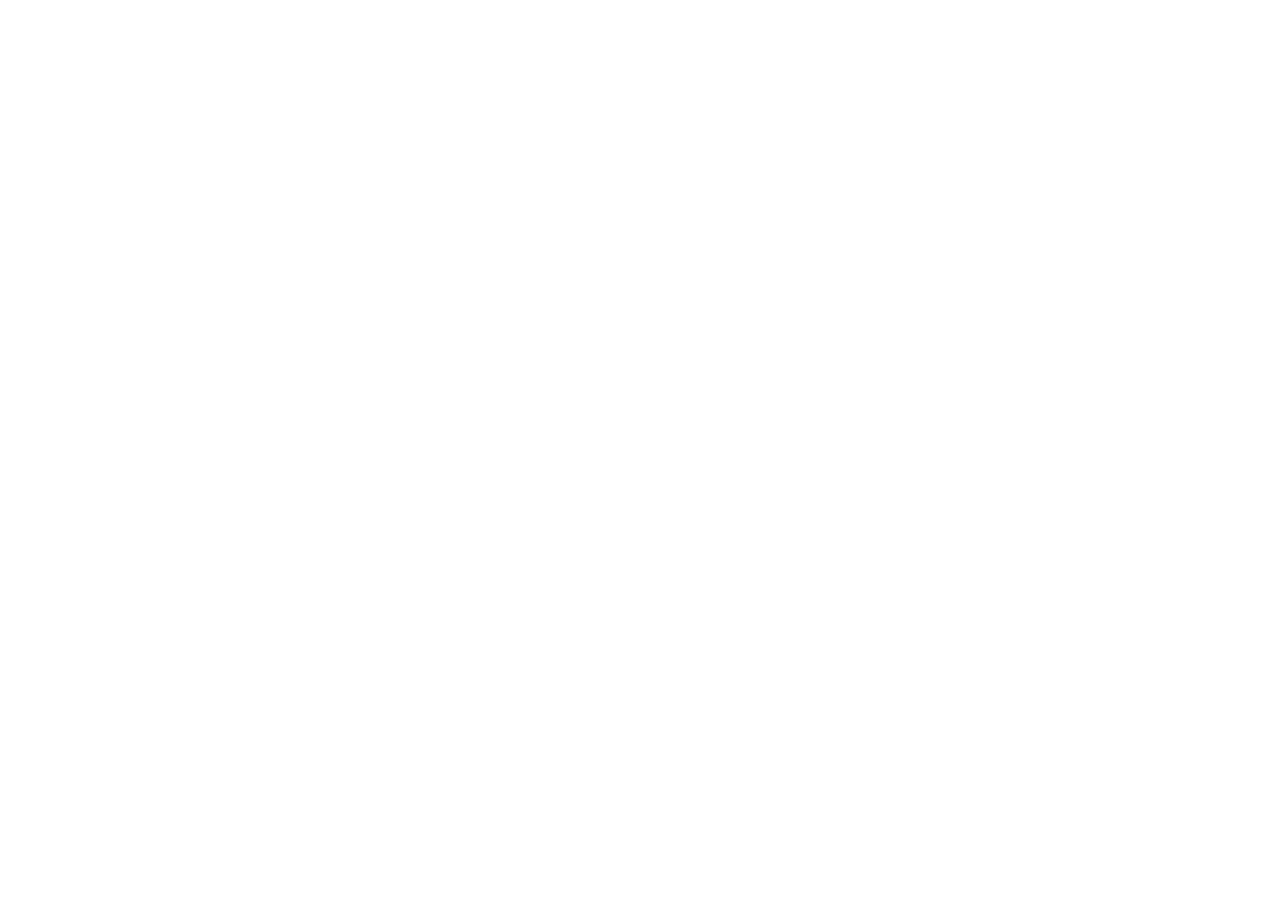
==== index.html @ 1d27d694 "Rename index2.html to index.html" ====
<!DOCTYPE html>
<html lang="en" >

<head>
  <meta charset="UTF-8">
  <title>Particle Waves WebGL Shader</title>
  
  
  
      <link rel="stylesheet" href="css/style.css">

  
</head>

<body>

  <div class="waves"></div>
  
  

    <script  src="js/index.js"></script>




</body>

</html>
---- css/style.css ----
.body {
    background-color: #bbb;
  }
  
  .container--head {
    background: #BF3E11;
  }
  
  .tooltip-carousel {
    position: absolute;
    z-index: 11;
    border-radius: 50%;
  }
  
  .caraousel-tooltip-item {
    display: none;
  }
  
  .caraousel-tooltip-item.active {
    display: block;
  }
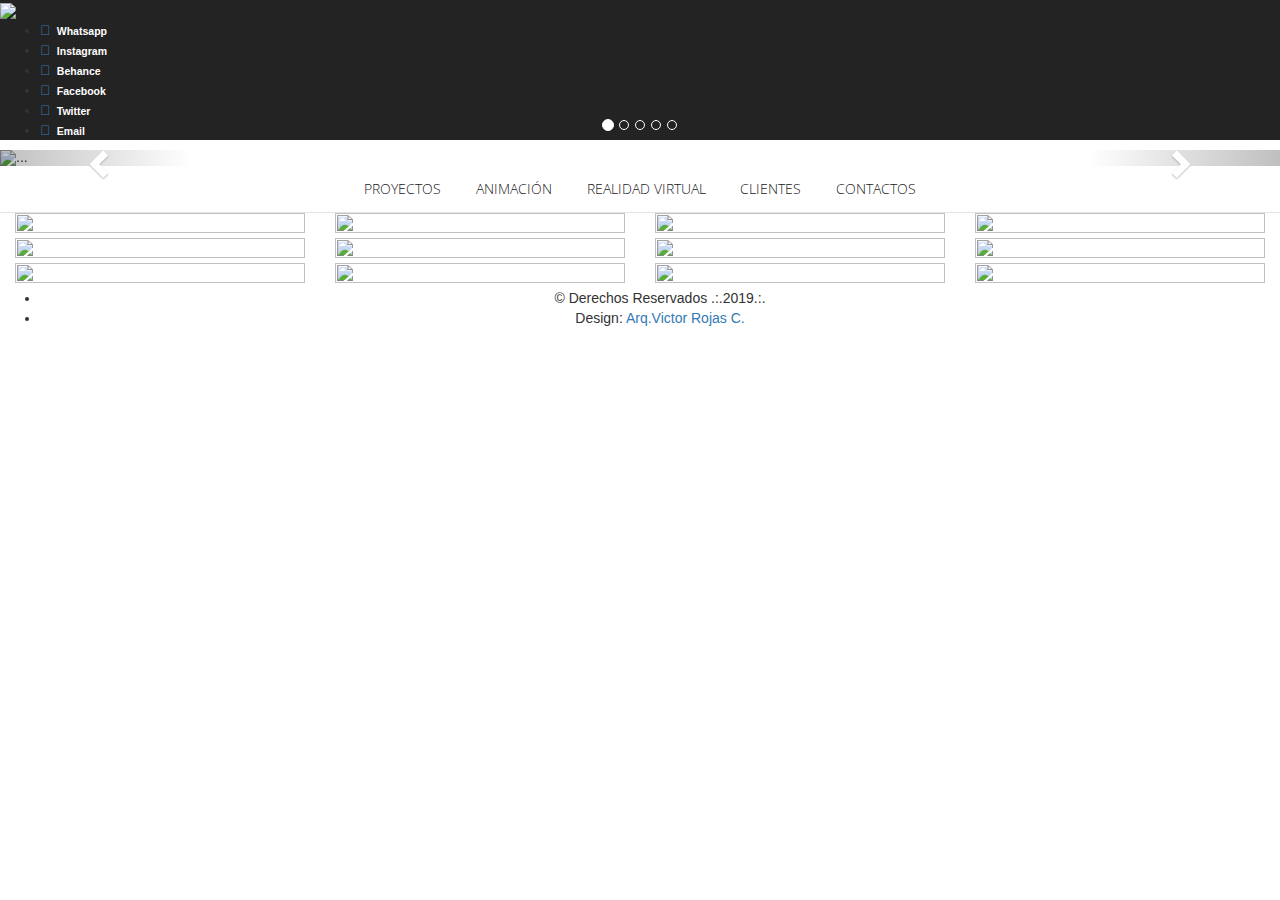
==== commit 1b3969a2: "Add files via upload" ====
--- a/index.html
+++ b/index.html
@@ -1,28 +1,621 @@
-<!DOCTYPE html>
-<html lang="en" >
-
-<head>
-  <meta charset="UTF-8">
-  <title>Particle Waves WebGL Shader</title>
-  
-  
-  
-      <link rel="stylesheet" href="css/style.css">
-
-  
-</head>
-
-<body>
-
-  <div class="waves"></div>
-  
-  
-
-    <script  src="js/index.js"></script>
-
-
-
-
-</body>
-
-</html>
+<!DOCTYPE HTML>
+
+<html>
+	<head>
+		<title>Arq.Victor Rojas C.</title>
+		<meta charset="utf-8" />
+		<meta name="viewport" content="width=device-width, initial-scale=1, user-scalable=no" />
+		<link rel="stylesheet" href="assets/css/main.css" />
+
+			<style type="text/css">
+
+/* Navigation style */
+.nav ul {
+  margin: 0;
+  padding: 0;
+  width: 100%;
+  list-style: none;
+	font-size: 14px;
+  text-align: center;
+	background: rgba(255,255,255,0.9);
+	border-bottom: 1px rgba(0,0,0,0.1) solid;
+	font-weight: 300;
+	font-family: 'Open Sans', sans-serif;
+	line-height: 1.7;
+	text-transform: uppercase; 
+}
+.nav li {
+  display: inline-block;
+  margin: 0 .5em;
+  	-webkit-transition: background 0.5s ease;
+		-moz-transition: background 0.5s ease;
+        -ms-transition: background 0.5s ease;
+        -o-transition: background 0.5s ease;
+		transition: background 0.5s ease;
+}
+.nav a {
+  display: block;
+  padding: .8em .6em;
+  color: #202021;
+  text-decoration: none;
+}
+.nav a:hover {
+	background-color: #353535;
+color: white;
+
+-webkit-transition: background 0.2s ease-in-out;
+		-moz-transition: background 0.2s ease-in-out;
+        -ms-transition: background 0.2s ease-in-out;
+        -o-transition: background 0.2s ease-in-out;
+		transition: background 0.2s ease-in-out;
+
+}
+.nav a:active{
+background: black;
+color:white;
+-webkit-transition: background 0.2s ease-in-out;
+		-moz-transition: background 0.2s ease-in-out;
+        -ms-transition: background 0.2s ease-in-out;
+        -o-transition: background 0.2s ease-in-out;
+		transition: background 0.2s ease-in-out;
+
+}
+
+
+.sticky {
+  position: fixed;
+  width: 100%;
+  left: 0;
+  top: 0;
+  z-index: 1000;
+  border-top: 0;
+}
+
+
+}
+/* Styling the toggle menu link and hiding it */
+.nav .navtoogle {
+  display: none;
+  width: 100%;
+  padding: .5em .5em .8em;
+  text-align: left;
+  font-size: 1.2em;
+  background: none;
+  border: none;
+	height: 45px;
+
+	  margin: 0;
+ 	 padding: 0;
+  	list-style: none;
+	font-size: 14px;
+ 	 text-align: center;
+	background: rgba(255,255,255,0.9);
+	border-bottom: 1px rgba(0,0,0,0.1) solid;
+	font-weight: 300;
+	font-family: 'Open Sans', sans-serif;
+	line-height: 1.7;
+	text-transform: uppercase; 
+}
+.nav .navtoogle:before {
+content: '\2630';
+  padding-right: .5em;
+  font-size: 1.2em;
+}
+/* The breakpoint here will depend on your content, menu lenght, font size, and so on :) */
+@media (max-width: 680px) {
+  .nav li {
+    margin: 0;
+    display: block;
+    text-align: center;
+  }
+  .nav a {
+    padding: .8em 1.2em .8em;
+  }
+  .js .nav {
+    /* Unhiding the styled menu link */
+  
+    /* When JavaScript is enabled, we hide the menu */
+  
+  }
+  .js .nav .navtoogle {
+    margin: 0;
+    display: block;
+  }
+  .js .nav ul {
+    max-height: 0em;
+    overflow: hidden;
+  }
+  .js .nav .active + ul {
+    max-height: 30em;
+    overflow: hidden;
+    -webkit-transition: max-height 0.4s;
+    -moz-transition: max-height 0.4s;
+    -o-transition: max-height 0.4s;
+    -ms-transition: max-height 0.4s;
+    transition: max-height 0.4s;
+  }
+  /* If JavaScript is disabled, the menu stays open */
+  .no-js .nav ul {
+    max-height: 30em;
+    overflow: hidden;
+  }
+}
+
+
+.header {
+  width: 100%;
+  background: #232323;
+}
+
+  .footer {
+  width: 100%;
+  background: #232323;}
+
+  .portfolio{
+  width: 100%;
+  background: #c9c9c9;
+  }
+
+
+/*--------------------------------------------------------------
+# Portfolio
+--------------------------------------------------------------*/
+.portfolio-page .scroll-down {
+    margin-left: 0px;
+}
+
+.portfolio-content {
+    position: relative;
+    margin-bottom: 0px;
+}
+
+
+.portfolio-content figure img {
+    display: block;
+    width: 100%;
+    height: 100%;
+    min-height: 100%;
+}
+
+.portfolio-content .entry-content {
+    position: absolute;
+    top: 0;
+    left: 0;
+    width: 100%;
+    height: 100%;
+    background: rgba(255,255,255,.9);
+    font-family: 'Poppins', sans-serif;
+    text-align: center;
+    visibility: hidden;
+    opacity: 0;
+    transition: all 0.35s;
+}
+
+.portfolio-content:hover .entry-content {
+    visibility: visible;
+    opacity: 1;
+}
+
+.portfolio-content h3 {
+    margin-bottom: 0;
+    font-family: 'Poppins', sans-serif;
+    font-size: 2rem;
+    font-weight: 500;
+}
+
+.home-page .portfolio-content h3 {
+    font-size: 3rem;
+}
+
+.portfolio-content h3 a {
+    color: #191919;
+    text-decoration: none;
+}
+
+.portfolio-content ul {
+    padding: 0;
+    margin: 0px 0 0;
+    list-style: none;
+}
+
+.portfolio-content li {
+    margin: 0 0px;
+}
+
+.portfolio-content li a {
+    font-size: 1rem;
+    color: #a6a6a6;
+}
+
+
+</style>
+
+<style>
+#projectThumbs .project .project-image .intrinsic div img {
+filter: url("data:image/svg+xml;utf8,<svg%20xmlns = 'http://www.w3.org/2000/svg'><filte…200.3333%200.3333%200%200%200%200%200%201%200'/></filter></svg>#grayscale");
+filter: gray;
+filter: grayscale(100%);
+-webkit-filter: grayscale(100%);
+-moz-filter: grayscale(100%);
+-ms-filter: grayscale(100%);
+-o-filter: grayscale(100%);
+}
+
+#projectThumbs .project .project-image .intrinsic:hover img {
+filter: grayscale(0%);
+-webkit-filter: grayscale(0%);
+filter: url("data:image/svg+xml;utf8,<svg xmlns=\'http://www.w3.org/2000/svg\'><filter id=\'grayscale\'><feColorMatrix type=\'matrix\' values=\'1 0 0 0 0, 0 1 0 0 0, 0 0 1 0 0, 0 0 0 1 0\'/></filter></svg>#grayscale");
+}
+ 
+  </style>
+<script type="text/javascript"> The function to change the class
+	var changeClass = function (r,className1,className2) {
+	    var regex = new RegExp("(?:^|\\s+)" + className1 + "(?:\\s+|$)");
+	    if( regex.test(r.className) ) {
+	        r.className = r.className.replace(regex,' '+className2+' ');
+	    }
+	    else{
+	        r.className = r.className.replace(new RegExp("(?:^|\\s+)" + className2 + "(?:\\s+|$)"),' '+className1+' ');
+	    }
+	    return r.className;
+	};  
+ 
+	//  Creating our button for smaller screens
+	var menuElements = document.getElementById('navigation');
+	var htmlElement = document.getElementsByTagName("html")[0]
+	menuElements.insertAdjacentHTML('afterBegin','<button type="button" id="menutoggle" class="navtoogle" aria-hidden="true">Menu</button>');
+	// Adding a JS class when JS is activated
+	changeClass(document.getElementsByTagName("html")[0], 'no-js', 'js');
+	 
+	//  Toggle the class on click to show / hide the menu
+	document.getElementById('menutoggle').onclick = function() {
+	    changeClass(this, 'navtoogle active', 'navtoogle');
+	}
+	 
+// document click to hide the menu	credits to http://inpx.it/13WjECm
+	document.onclick = function(e) {
+	    var mobileButton = document.getElementById('menutoggle'),
+	        buttonStyle =  mobileButton.currentStyle ? mobileButton.currentStyle.display : getComputedStyle(mobileButton, null).display;
+	 
+	    if(buttonStyle === 'block' && e.target !== mobileButton && new RegExp(' ' + 'active' + ' ').test(' ' + mobileButton.className + ' ')) {
+	        changeClass(mobileButton, 'navtoogle active', 'navtoogle');
+	    }
+	}
+</script>
+	</head>
+<header>
+        		<div id="header" class="header">
+
+        		      <section id="footer"><img src="logo.png">
+            <section>
+              <ul class="icons">
+                <li><a href="#" class="icon fa-whatsapp"><span class="label">Whatsapp</span></a></li>
+                <li><a href="#" class="icon fa-instagram"><span class="label">Instagram</span></a></li>
+                <li><a href="#" class="icon fa-behance"><span class="label">Behance</span></a></li>
+                <li><a href="#" class="icon fa-facebook"><span class="label">Facebook</span></a></li>
+                <li><a href="#" class="icon fa-twitter"><span class="label">Twitter</span></a></li>
+                <li><a href="#" class="icon fa-envelope"><span class="label">Email</span></a></li>
+              </ul>
+            </section>
+          </section>
+      </div>
+
+</header>
+
+<div class="container--head">
+<div id="carousel-example-generic" class="carousel slide" data-ride="carousel">
+    
+
+    <!-- Indicators -->
+    <ol class="carousel-indicators">
+      <li data-target="#carousel-example-generic" data-slide-to="0" class="active"></li>
+      <li data-target="#carousel-example-generic" data-slide-to="1"></li>
+      <li data-target="#carousel-example-generic" data-slide-to="2"></li>
+      <li data-target="#carousel-example-generic" data-slide-to="3"></li>
+      <li data-target="#carousel-example-generic" data-slide-to="4"></li>
+    </ol>
+
+    <!-- Wrapper for slides -->
+    <div class="carousel-inner">
+      <div class="item active">
+        <img src="1.jpg" alt="..." style="width:100%">
+        <div class="carousel-caption">
+          <h3>Creamos la mejor experiencia para ti!</h3> Desarrollamos proyectos de corto y largo alcance.
+        </div>
+      </div>
+      <div class="item">
+        <img src="2.jpg" alt="..." style="width:100%">
+        <div class="carousel-caption">
+          <h3>Arquitectura y diseño...</h3> Visualiza los mejores espacios que desearias tener antes de ejecutarlos.
+        </div>
+      </div>
+      <div class="item">
+        <img src="3.jpg" alt="..." style="width:100%">
+        <div class="carousel-caption">
+          <h3>Diseño industrial...</h3> Desde diseño a la ejecución de tu proyecto.
+        </div>
+      </div>
+      <div class="item">
+        <img src="4.jpg" alt="..." style="width:100%">
+        <div class="carousel-caption">
+          <h3>Trabajo especial de grado...</h3> Tenemos todo lo que necesitas para desarrollar tu tesis.
+        </div>
+      </div>
+      <div class="item">
+        <img src="5.jpg" alt="05.jpg" style="width:100%">
+        <div class="carousel-caption">
+          <h3>Tienes una idea? Contactanos nosotros te apoyamos en tu emprendimiento</h3> La creatividad abre un mundo ilimitado de oportunidades.
+        </div>
+      </div>
+    </div>
+
+    <!-- Controls -->
+    <a class="left carousel-control" href="#carousel-example-generic" role="button" data-slide="prev">
+      <span class="glyphicon glyphicon-chevron-left"></span>
+    </a>
+    <a class="right carousel-control" href="#carousel-example-generic" role="button" data-slide="next">
+      <span class="glyphicon glyphicon-chevron-right"></span>
+    </a>
+  </div>
+</div>
+
+
+
+<!-- Fontawesome -->
+<link href="//maxcdn.bootstrapcdn.com/font-awesome/4.1.0/css/font-awesome.min.css" rel="stylesheet">
+
+<!-- Bootstrap -->
+<link href="https://maxcdn.bootstrapcdn.com/bootstrap/3.2.0/css/bootstrap.min.css" rel="stylesheet">
+<!-- jQuery (necessary for Bootstrap's JavaScript plugins) -->
+<script src="https://ajax.googleapis.com/ajax/libs/jquery/1.11.1/jquery.min.js"></script>
+<!-- Include all compiled plugins (below), or include individual files as needed -->
+<script src="https://maxcdn.bootstrapcdn.com/bootstrap/3.2.0/js/bootstrap.min.js"></script>
+  <script src='http://cdnjs.cloudflare.com/ajax/libs/jquery/2.2.2/jquery.min.js'></script>
+<script src='https://maxcdn.bootstrapcdn.com/bootstrap/3.3.6/js/bootstrap.min.js'></script>
+
+  
+<link href='https://fonts.googleapis.com/css?family=Open+Sans:600,300' rel='stylesheet' type='text/css'>
+
+
+  		<nav id="navigation" class="nav" role="navigation" onclick="">
+			<ul>
+				<li><a href="index.html">Proyectos</a></li>
+				<li><a href="#">Animación</a></li>
+				<li><a href="#">Realidad Virtual</a></li>
+				<li><a href="#">Clientes</a></li>
+				<li><a href="#">Contactos</a></li>
+			</ul>
+		</nav>
+    <script  src="js/index.js"></script>
+
+<div id="portfolio">
+	 <div class="nav-bar-sep d-lg-none"></div>
+
+<div class="outer-container home-page">
+    <div class="container-fluid">
+        <div class="row">
+            <div class="col-12 col-md-6 col-lg-3 no-padding">
+                <div class="portfolio-content">
+                    <figure>
+                        <img src="images/1.jpg" alt="">
+                    </figure>
+
+                    <div class="entry-content flex flex-column align-items-center justify-content-center">
+                        <h3><a href="#">Flower Skin</a></h3>
+
+                        <ul class="flex flex-wrap justify-content-center">
+                            <li><a href="#">Portfolio,</a></li>
+                            <li><a href="#">Tree</a></li>
+                        </ul>
+                    </div><!-- .entry-content -->
+                </div><!-- .portfolio-content -->
+            </div><!-- .col -->
+
+            <div class="col-12 col-md-6 col-lg-3 no-padding">
+                <div class="portfolio-content">
+                    <figure>
+                        <img src="images/2.jpg" alt="">
+                    </figure>
+
+                    <div class="entry-content flex flex-column align-items-center justify-content-center">
+                        <h3><a href="#">Flower Skin</a></h3>
+
+                        <ul class="flex flex-wrap justify-content-center">
+                            <li><a href="#">Portfolio,</a></li>
+                            <li><a href="#">Tree</a></li>
+                        </ul>
+                    </div><!-- .entry-content -->
+                </div><!-- .portfolio-content -->
+            </div><!-- .col -->
+
+            <div class="col-12 col-md-6 col-lg-3 no-padding">
+                <div class="portfolio-content">
+                    <figure>
+                        <img src="images/3.jpg" alt="">
+                    </figure>
+
+                    <div class="entry-content flex flex-column align-items-center justify-content-center">
+                        <h3><a href="#">Flower Skin</a></h3>
+
+                        <ul class="flex flex-wrap justify-content-center">
+                            <li><a href="#">Portfolio,</a></li>
+                            <li><a href="#">Tree</a></li>
+                        </ul>
+                    </div><!-- .entry-content -->
+                </div><!-- .portfolio-content -->
+            </div><!-- .col -->
+
+            <div class="col-12 col-md-6 col-lg-3 no-padding">
+                <div class="portfolio-content">
+                    <figure>
+                        <img src="images/4.jpg" alt="">
+                    </figure>
+
+                    <div class="entry-content flex flex-column align-items-center justify-content-center">
+                        <h3><a href="#">Flower Skin</a></h3>
+
+                        <ul class="flex flex-wrap justify-content-center">
+                            <li><a href="#">Portfolio,</a></li>
+                            <li><a href="#">Tree</a></li>
+                        </ul>
+                    </div><!-- .entry-content -->
+                </div><!-- .portfolio-content -->
+            </div><!-- .col -->
+
+            <div class="col-12 col-md-6 col-lg-3 no-padding">
+                <div class="portfolio-content">
+                    <figure>
+                        <img src="images/5.jpg" alt="">
+                    </figure>
+
+                    <div class="entry-content flex flex-column align-items-center justify-content-center">
+                        <h3><a href="#">Flower Skin</a></h3>
+
+                        <ul class="flex flex-wrap justify-content-center">
+                            <li><a href="#">Portfolio,</a></li>
+                            <li><a href="#">Tree</a></li>
+                        </ul>
+                    </div><!-- .entry-content -->
+                </div><!-- .portfolio-content -->
+            </div><!-- .col -->
+
+            <div class="col-12 col-md-6 col-lg-3 no-padding">
+                <div class="portfolio-content">
+                    <figure>
+                        <img src="images/6.jpg" alt="">
+                    </figure>
+
+                    <div class="entry-content flex flex-column align-items-center justify-content-center">
+                        <h3><a href="#">Flower Skin</a></h3>
+
+                        <ul class="flex flex-wrap justify-content-center">
+                            <li><a href="#">Portfolio,</a></li>
+                            <li><a href="#">Tree</a></li>
+                        </ul>
+                    </div><!-- .entry-content -->
+                </div><!-- .portfolio-content -->
+            </div><!-- .col -->
+
+            <div class="col-12 col-md-6 col-lg-3 no-padding">
+                <div class="portfolio-content">
+                    <figure>
+                        <img src="images/7.jpg" alt="">
+                    </figure>
+
+                    <div class="entry-content flex flex-column align-items-center justify-content-center">
+                        <h3><a href="#">Flower Skin</a></h3>
+
+                        <ul class="flex flex-wrap justify-content-center">
+                            <li><a href="#">Portfolio,</a></li>
+                            <li><a href="#">Tree</a></li>
+                        </ul>
+                    </div><!-- .entry-content -->
+                </div><!-- .portfolio-content -->
+            </div><!-- .col -->
+
+            <div class="col-12 col-md-6 col-lg-3 no-padding">
+                <div class="portfolio-content">
+                    <figure>
+                        <img src="images/8.jpg" alt="">
+                    </figure>
+
+                    <div class="entry-content flex flex-column align-items-center justify-content-center">
+                        <h3><a href="#">Flower Skin</a></h3>
+
+                        <ul class="flex flex-wrap justify-content-center">
+                            <li><a href="#">Portfolio,</a></li>
+                            <li><a href="#">Tree</a></li>
+                        </ul>
+                    </div><!-- .entry-content -->
+                </div><!-- .portfolio-content -->
+            </div><!-- .col -->
+
+            <div class="col-12 col-md-6 col-lg-3 no-padding">
+                <div class="portfolio-content">
+                    <figure>
+                        <img src="images/9.jpg" alt="">
+                    </figure>
+
+                    <div class="entry-content flex flex-column align-items-center justify-content-center">
+                        <h3><a href="#">Flower Skin</a></h3>
+
+                        <ul class="flex flex-wrap justify-content-center">
+                            <li><a href="#">Portfolio,</a></li>
+                            <li><a href="#">Tree</a></li>
+                        </ul>
+                    </div><!-- .entry-content -->
+                </div><!-- .portfolio-content -->
+            </div><!-- .col -->
+
+            <div class="col-12 col-md-6 col-lg-3 no-padding">
+                <div class="portfolio-content">
+                    <figure>
+                        <img src="images/10.jpg" alt="">
+                    </figure>
+
+                    <div class="entry-content flex flex-column align-items-center justify-content-center">
+                        <h3><a href="#">Flower Skin</a></h3>
+
+                        <ul class="flex flex-wrap justify-content-center">
+                            <li><a href="#">Portfolio,</a></li>
+                            <li><a href="#">Tree</a></li>
+                        </ul>
+                    </div><!-- .entry-content -->
+                </div><!-- .portfolio-content -->
+            </div><!-- .col -->
+
+            <div class="col-12 col-md-6 col-lg-3 no-padding">
+                <div class="portfolio-content">
+                    <figure>
+                        <img src="images/11.jpg" alt="">
+                    </figure>
+
+                    <div class="entry-content flex flex-column align-items-center justify-content-center">
+                        <h3><a href="#">Flower Skin</a></h3>
+
+                        <ul class="flex flex-wrap justify-content-center">
+                            <li><a href="#">Portfolio,</a></li>
+                            <li><a href="#">Tree</a></li>
+                        </ul>
+                    </div><!-- .entry-content -->
+                </div><!-- .portfolio-content -->
+            </div><!-- .col -->
+
+            <div class="col-12 col-md-6 col-lg-3 no-padding">
+                <div class="portfolio-content">
+                    <figure>
+                        <img src="images/12.jpg" alt="">
+                    </figure>
+
+                    <div class="entry-content flex flex-column align-items-center justify-content-center">
+                        <h3><a href="#">Flower Skin</a></h3>
+
+                        <ul class="flex flex-wrap justify-content-center">
+                            <li><a href="#">Portfolio,</a></li>
+                            <li><a href="#">Tree</a></li>
+                        </ul>
+                    </div><!-- .entry-content -->
+                </div><!-- .portfolio-content -->
+            </div><!-- .col -->
+        </div><!-- .row -->
+    </div><!-- .container-fluid -->
+</div><!-- .outer-container -->
+
+
+<div id="footer">
+	          <section id="footer">
+              <center>
+              <ul class="copyright">
+                <li>&copy; Derechos Reservados .:.2019.:.</li><li>Design: <a href="#">Arq.Victor Rojas C.</a></li>
+              </ul>
+          </center>
+            </section>
+          </section>
+
+</div>
+
+
+      </div>
+
+	</body>
+</html>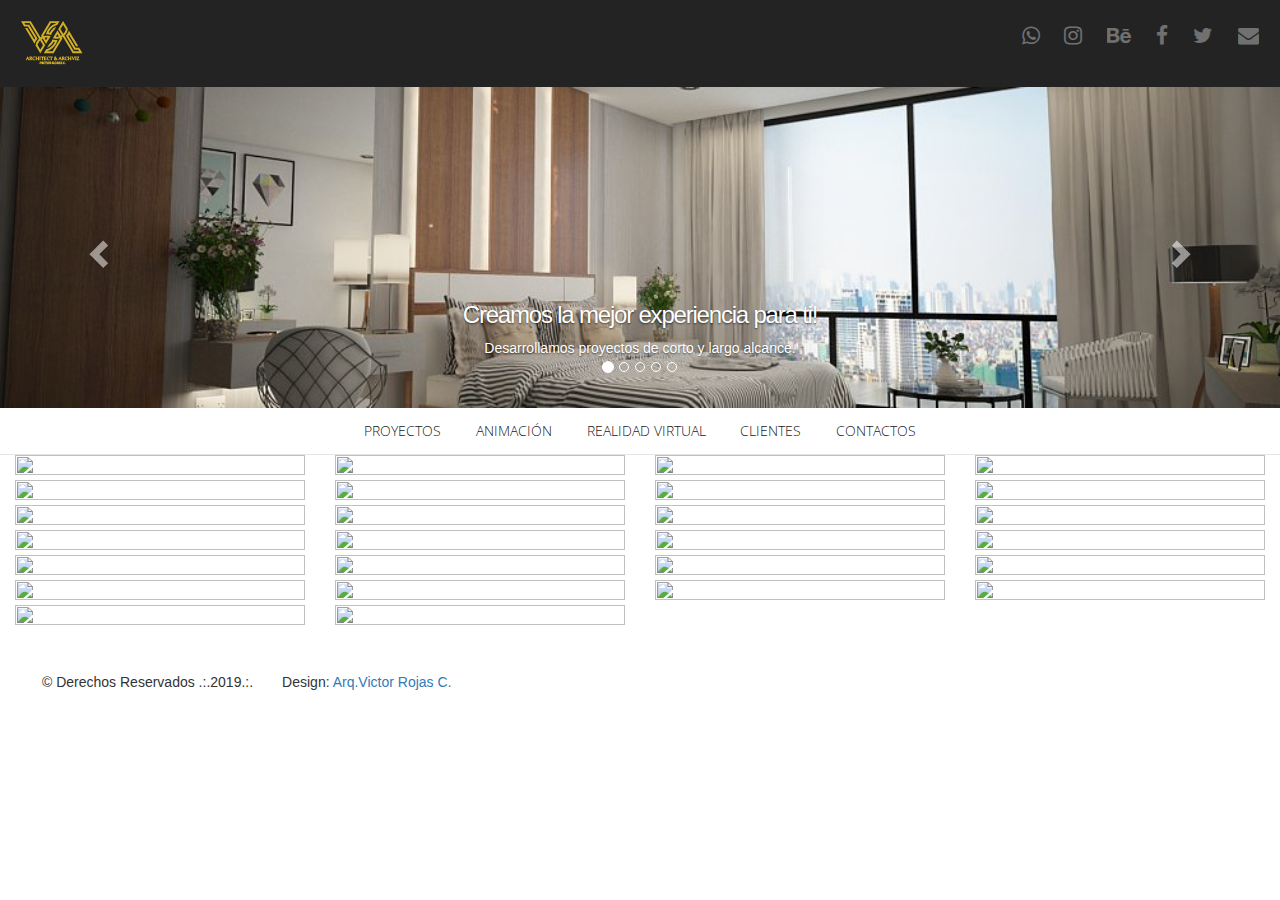
==== commit 07dd1ffe: "Add files via upload" ====
--- a/index.html
+++ b/index.html
@@ -226,6 +226,22 @@
     font-size: 1rem;
     color: #a6a6a6;
 }
+
+@media screen and (max-width: 1200px) {
+    .blog-page .col-12:nth-of-type(even) .blog-content {
+        flex-flow: row-reverse !important;
+    }
+
+    .blog-page .col-12:nth-of-type(even) .blog-content .entry-content h3::before {
+        right: -50px;
+        left: auto;
+    }
+}
+
+@media screen and (max-width: 768px) {
+    .blog-page .col-12:nth-of-type(even) .blog-content .entry-content h3::before {
+        right: -35px;
+    }
 
 
 </style>
@@ -294,7 +310,7 @@
                 <li><a href="#" class="icon fa-behance"><span class="label">Behance</span></a></li>
                 <li><a href="#" class="icon fa-facebook"><span class="label">Facebook</span></a></li>
                 <li><a href="#" class="icon fa-twitter"><span class="label">Twitter</span></a></li>
-                <li><a href="#" class="icon fa-envelope"><span class="label">Email</span></a></li>
+                <li><a href="mailto:arq.victorrojas2716@gmail.com" class="icon fa-envelope"><span class="label">Email</span></a></li>
               </ul>
             </section>
           </section>
@@ -380,10 +396,10 @@
   		<nav id="navigation" class="nav" role="navigation" onclick="">
 			<ul>
 				<li><a href="index.html">Proyectos</a></li>
-				<li><a href="#">Animación</a></li>
-				<li><a href="#">Realidad Virtual</a></li>
-				<li><a href="#">Clientes</a></li>
-				<li><a href="#">Contactos</a></li>
+				<li><a href="animacion.html">Animación</a></li>
+				<li><a href="vr.html">Realidad Virtual</a></li>
+				<li><a href="clientes.html">Clientes</a></li>
+				<li><a href="contacto.html">Contactos</a></li>
 			</ul>
 		</nav>
     <script  src="js/index.js"></script>
@@ -401,11 +417,11 @@
                     </figure>
 
                     <div class="entry-content flex flex-column align-items-center justify-content-center">
-                        <h3><a href="#">Flower Skin</a></h3>
-
-                        <ul class="flex flex-wrap justify-content-center">
-                            <li><a href="#">Portfolio,</a></li>
-                            <li><a href="#">Tree</a></li>
+                        <h3><a href="#">Vivienda Barbot</a></h3>
+
+                        <ul class="flex flex-wrap justify-content-center">
+                            <li><a href="#">Freelancer</a></li>
+                            <li><a href="#">Brasil</a></li>
                         </ul>
                     </div><!-- .entry-content -->
                 </div><!-- .portfolio-content -->
@@ -418,11 +434,11 @@
                     </figure>
 
                     <div class="entry-content flex flex-column align-items-center justify-content-center">
-                        <h3><a href="#">Flower Skin</a></h3>
-
-                        <ul class="flex flex-wrap justify-content-center">
-                            <li><a href="#">Portfolio,</a></li>
-                            <li><a href="#">Tree</a></li>
+                        <h3><a href="#">T.E.G.</a></h3>
+
+                        <ul class="flex flex-wrap justify-content-center">
+                            <li><a href="#">Arq.Pier Gaiti & Arq.Dayana Jimenez</a></li>
+                            <li><a href="#">Maracaibo <br/>Venezuela</a></li>
                         </ul>
                     </div><!-- .entry-content -->
                 </div><!-- .portfolio-content -->
@@ -435,11 +451,11 @@
                     </figure>
 
                     <div class="entry-content flex flex-column align-items-center justify-content-center">
-                        <h3><a href="#">Flower Skin</a></h3>
-
-                        <ul class="flex flex-wrap justify-content-center">
-                            <li><a href="#">Portfolio,</a></li>
-                            <li><a href="#">Tree</a></li>
+                        <h3><a href="#">Auditorio</a></h3>
+
+                        <ul class="flex flex-wrap justify-content-center">
+                            <li><a href="#">Migración</a></li>
+                            <li><a href="#">Perú</a></li>
                         </ul>
                     </div><!-- .entry-content -->
                 </div><!-- .portfolio-content -->
@@ -452,11 +468,11 @@
                     </figure>
 
                     <div class="entry-content flex flex-column align-items-center justify-content-center">
-                        <h3><a href="#">Flower Skin</a></h3>
-
-                        <ul class="flex flex-wrap justify-content-center">
-                            <li><a href="#">Portfolio,</a></li>
-                            <li><a href="#">Tree</a></li>
+                        <h3><a href="#">Vivienda modular</a></h3>
+
+                        <ul class="flex flex-wrap justify-content-center">
+                            <li><a href="#">Planta 3D</a></li>
+                            <li><a href="#">Venezuela</a></li>
                         </ul>
                     </div><!-- .entry-content -->
                 </div><!-- .portfolio-content -->
@@ -469,11 +485,11 @@
                     </figure>
 
                     <div class="entry-content flex flex-column align-items-center justify-content-center">
-                        <h3><a href="#">Flower Skin</a></h3>
-
-                        <ul class="flex flex-wrap justify-content-center">
-                            <li><a href="#">Portfolio,</a></li>
-                            <li><a href="#">Tree</a></li>
+                        <h3><a href="#">T.E.G.</a></h3>
+
+                        <ul class="flex flex-wrap justify-content-center">
+                            <li><a href="#">Arq. Oscar Vera</a></li>
+                            <li><a href="#">Merida <br/>Venezuela</a></li>
                         </ul>
                     </div><!-- .entry-content -->
                 </div><!-- .portfolio-content -->
@@ -486,11 +502,11 @@
                     </figure>
 
                     <div class="entry-content flex flex-column align-items-center justify-content-center">
-                        <h3><a href="#">Flower Skin</a></h3>
-
-                        <ul class="flex flex-wrap justify-content-center">
-                            <li><a href="#">Portfolio,</a></li>
-                            <li><a href="#">Tree</a></li>
+                        <h3><a href="#">T.E.G.</a></h3>
+
+                        <ul class="flex flex-wrap justify-content-center">
+                            <li><a href="#">Arq. Oscar Vera</a></li>
+                            <li><a href="#">Merida <br/>Venezuela</a></li>
                         </ul>
                     </div><!-- .entry-content -->
                 </div><!-- .portfolio-content -->
@@ -503,11 +519,11 @@
                     </figure>
 
                     <div class="entry-content flex flex-column align-items-center justify-content-center">
-                        <h3><a href="#">Flower Skin</a></h3>
-
-                        <ul class="flex flex-wrap justify-content-center">
-                            <li><a href="#">Portfolio,</a></li>
-                            <li><a href="#">Tree</a></li>
+                        <h3><a href="#">Remodelación de Apartamento</a></h3>
+
+                        <ul class="flex flex-wrap justify-content-center">
+                            <li><a href="#">Freelancer</a></li>
+                            <li><a href="#">E.E.U.U.</a></li>
                         </ul>
                     </div><!-- .entry-content -->
                 </div><!-- .portfolio-content -->
@@ -520,11 +536,11 @@
                     </figure>
 
                     <div class="entry-content flex flex-column align-items-center justify-content-center">
-                        <h3><a href="#">Flower Skin</a></h3>
-
-                        <ul class="flex flex-wrap justify-content-center">
-                            <li><a href="#">Portfolio,</a></li>
-                            <li><a href="#">Tree</a></li>
+                        <h3><a href="#">Restaurant</a></h3>
+
+                        <ul class="flex flex-wrap justify-content-center">
+                            <li><a href="#">Arquidigital</a></li>
+                            <li><a href="#">Maracaibo<br/>Venezuela</a></a></li>
                         </ul>
                     </div><!-- .entry-content -->
                 </div><!-- .portfolio-content -->
@@ -537,11 +553,11 @@
                     </figure>
 
                     <div class="entry-content flex flex-column align-items-center justify-content-center">
-                        <h3><a href="#">Flower Skin</a></h3>
-
-                        <ul class="flex flex-wrap justify-content-center">
-                            <li><a href="#">Portfolio,</a></li>
-                            <li><a href="#">Tree</a></li>
+                        <h3><a href="#">Farmacia SAAS</a></h3>
+
+                        <ul class="flex flex-wrap justify-content-center">
+                            <li><a href="#">Arquidigital</a></li>
+                            <li><a href="#">Maracaibo<br/>Venezuela</a></li>
                         </ul>
                     </div><!-- .entry-content -->
                 </div><!-- .portfolio-content -->
@@ -554,11 +570,11 @@
                     </figure>
 
                     <div class="entry-content flex flex-column align-items-center justify-content-center">
-                        <h3><a href="#">Flower Skin</a></h3>
-
-                        <ul class="flex flex-wrap justify-content-center">
-                            <li><a href="#">Portfolio,</a></li>
-                            <li><a href="#">Tree</a></li>
+                        <h3><a href="#">T.E.G.</a></h3>
+
+                        <ul class="flex flex-wrap justify-content-center">
+                            <li><a href="#">Arq. Jesus Torrealba</a></li>
+                            <li><a href="#">Venezuela</a></li>
                         </ul>
                     </div><!-- .entry-content -->
                 </div><!-- .portfolio-content -->
@@ -571,11 +587,11 @@
                     </figure>
 
                     <div class="entry-content flex flex-column align-items-center justify-content-center">
-                        <h3><a href="#">Flower Skin</a></h3>
-
-                        <ul class="flex flex-wrap justify-content-center">
-                            <li><a href="#">Portfolio,</a></li>
-                            <li><a href="#">Tree</a></li>
+                        <h3><a href="#">T.E.G.</a></h3>
+
+                        <ul class="flex flex-wrap justify-content-center">
+                            <li><a href="#">Arq.Susana Carruyo</a></li>
+                            <li><a href="#">Venezuela</a></li>
                         </ul>
                     </div><!-- .entry-content -->
                 </div><!-- .portfolio-content -->
@@ -588,11 +604,246 @@
                     </figure>
 
                     <div class="entry-content flex flex-column align-items-center justify-content-center">
-                        <h3><a href="#">Flower Skin</a></h3>
-
-                        <ul class="flex flex-wrap justify-content-center">
-                            <li><a href="#">Portfolio,</a></li>
-                            <li><a href="#">Tree</a></li>
+                        <h3><a href="#">T.E.G.</a></h3>
+
+                        <ul class="flex flex-wrap justify-content-center">
+                            <li><a href="#">Arq.Roberto Leon</a></li>
+                            <li><a href="#">Venezuela</a></li>
+                        </ul>
+                    </div><!-- .entry-content -->
+                </div><!-- .portfolio-content -->
+            </div><!-- .col -->
+
+             <div class="col-12 col-md-6 col-lg-3 no-padding">
+                <div class="portfolio-content">
+                    <figure>
+                        <img src="images/13.jpg" alt="">
+                    </figure>
+
+                    <div class="entry-content flex flex-column align-items-center justify-content-center">
+                        <h3><a href="#">Complejo turistico Paraguaná</a></h3>
+
+                        <ul class="flex flex-wrap justify-content-center">
+                            <li><a href="#">Freelancer</a></li>
+                            <li><a href="#">Falcón <br/> Venezuela</a></li>
+                        </ul>
+                    </div><!-- .entry-content -->
+                </div><!-- .portfolio-content -->
+            </div><!-- .col -->
+
+            <div class="col-12 col-md-6 col-lg-3 no-padding">
+                <div class="portfolio-content">
+                    <figure>
+                        <img src="images/14.jpg" alt="">
+                    </figure>
+
+                    <div class="entry-content flex flex-column align-items-center justify-content-center">
+                        <h3><a href="#">Aula Magna</a></h3>
+
+                        <ul class="flex flex-wrap justify-content-center">
+                            <li><a href="#">Universidad Rafael Urdaneta</a></li>
+                            <li><a href="#">Maracaibo <br/>Venezuela</a></li>
+                        </ul>
+                    </div><!-- .entry-content -->
+                </div><!-- .portfolio-content -->
+            </div><!-- .col -->
+
+            <div class="col-12 col-md-6 col-lg-3 no-padding">
+                <div class="portfolio-content">
+                    <figure>
+                        <img src="images/15.jpg" alt="">
+                    </figure>
+
+                    <div class="entry-content flex flex-column align-items-center justify-content-center">
+                        <h3><a href="#">T.E.G.</a></h3>
+
+                        <ul class="flex flex-wrap justify-content-center">
+                            <li><a href="#">Complejo Turistico de Paraguaná</a></li>
+                            <li><a href="#">Falcón <br/> Venezuela</a></li>
+                        </ul>
+                    </div><!-- .entry-content -->
+                </div><!-- .portfolio-content -->
+            </div><!-- .col -->
+
+            <div class="col-12 col-md-6 col-lg-3 no-padding">
+                <div class="portfolio-content">
+                    <figure>
+                        <img src="images/16.jpg" alt="">
+                    </figure>
+
+                    <div class="entry-content flex flex-column align-items-center justify-content-center">
+                        <h3><a href="#">Vivienda unifamiliar</a></h3>
+
+                        <ul class="flex flex-wrap justify-content-center">
+                            <li><a href="#">Vista Aerea 3D</a></li>
+                            <li><a href="#">Venezuela</a></li>
+                        </ul>
+                    </div><!-- .entry-content -->
+                </div><!-- .portfolio-content -->
+            </div><!-- .col -->
+
+            <div class="col-12 col-md-6 col-lg-3 no-padding">
+                <div class="portfolio-content">
+                    <figure>
+                        <img src="images/17.jpg" alt="">
+                    </figure>
+
+                    <div class="entry-content flex flex-column align-items-center justify-content-center">
+                        <h3><a href="#">Vivienda unifamiliar</a></h3>
+
+                        <ul class="flex flex-wrap justify-content-center">
+                            <li><a href="#">Propuesta</a></li>
+                            <li><a href="#">Venezuela</a></li>
+                        </ul>
+                    </div><!-- .entry-content -->
+                </div><!-- .portfolio-content -->
+            </div><!-- .col -->
+
+            <div class="col-12 col-md-6 col-lg-3 no-padding">
+                <div class="portfolio-content">
+                    <figure>
+                        <img src="images/18.jpg" alt="">
+                    </figure>
+
+                    <div class="entry-content flex flex-column align-items-center justify-content-center">
+                        <h3><a href="#">T.E.G.</a></h3>
+
+                        <ul class="flex flex-wrap justify-content-center">
+                            <li><a href="#">Arq.Susana Carruyo</a></li>
+                            <li><a href="#">Venezuela</a></li>
+                        </ul>
+                    </div><!-- .entry-content -->
+                </div><!-- .portfolio-content -->
+            </div><!-- .col -->
+
+            <div class="col-12 col-md-6 col-lg-3 no-padding">
+                <div class="portfolio-content">
+                    <figure>
+                        <img src="images/19.jpg" alt="">
+                    </figure>
+
+                    <div class="entry-content flex flex-column align-items-center justify-content-center">
+                        <h3><a href="#">T.E.G.</a></h3>
+
+                        <ul class="flex flex-wrap justify-content-center">
+                            <li><a href="#">Arq.Susana Carruyo</a></li>
+                            <li><a href="#">Venezuela</a></li>
+                        </ul>
+                    </div><!-- .entry-content -->
+                </div><!-- .portfolio-content -->
+            </div><!-- .col -->
+
+            <div class="col-12 col-md-6 col-lg-3 no-padding">
+                <div class="portfolio-content">
+                    <figure>
+                        <img src="images/20.jpg" alt="">
+                    </figure>
+
+                    <div class="entry-content flex flex-column align-items-center justify-content-center">
+                        <h3><a href="#">T.E.G.</a></h3>
+
+                        <ul class="flex flex-wrap justify-content-center">
+                            <li><a href="#">Arq.Oscar Vera</a></li>
+                            <li><a href="#">Merida<br/>Venezuela</a></a></li>
+                        </ul>
+                    </div><!-- .entry-content -->
+                </div><!-- .portfolio-content -->
+            </div><!-- .col -->
+
+            <div class="col-12 col-md-6 col-lg-3 no-padding">
+                <div class="portfolio-content">
+                    <figure>
+                        <img src="images/21.jpg" alt="">
+                    </figure>
+
+                    <div class="entry-content flex flex-column align-items-center justify-content-center">
+                        <h3><a href="#">T.E.G.</a></h3>
+
+                        <ul class="flex flex-wrap justify-content-center">
+                            <li><a href="#">Arq.Maria Sanchez</a></li>
+                            <li><a href="#">Venezuela</a></li>
+                        </ul>
+                    </div><!-- .entry-content -->
+                </div><!-- .portfolio-content -->
+            </div><!-- .col -->
+
+            <div class="col-12 col-md-6 col-lg-3 no-padding">
+                <div class="portfolio-content">
+                    <figure>
+                        <img src="images/22.jpg" alt="">
+                    </figure>
+
+                    <div class="entry-content flex flex-column align-items-center justify-content-center">
+                        <h3><a href="#">Remodelacón de Apartamento</a></h3>
+
+                        <ul class="flex flex-wrap justify-content-center">
+                            <li><a href="#">Freelancer</a></li>
+                            <li><a href="#">E.E.U.U.</a></li>
+                        </ul>
+                    </div><!-- .entry-content -->
+                </div><!-- .portfolio-content -->
+            </div><!-- .col -->
+
+            <div class="col-12 col-md-6 col-lg-3 no-padding">
+                <div class="portfolio-content">
+                    <figure>
+                        <img src="images/23.jpg" alt="">
+                    </figure>
+
+                    <div class="entry-content flex flex-column align-items-center justify-content-center">
+                        <h3><a href="#">T.E.G.</a></h3>
+
+                        <ul class="flex flex-wrap justify-content-center">
+                            <li><a href="#">Arq.Hadia El Kadi</a></li>
+                            <li><a href="#">Venezuela</a></li>
+                        </ul>
+                    </div><!-- .entry-content -->
+                </div><!-- .portfolio-content -->
+            </div><!-- .col -->
+
+            <div class="col-12 col-md-6 col-lg-3 no-padding">
+                <div class="portfolio-content">
+                    <figure>
+                        <img src="images/24.jpg" alt="">
+                    </figure>
+
+                    <div class="entry-content flex flex-column align-items-center justify-content-center">
+                        <h3><a href="#">T.E.G.</a></h3>
+
+                        <ul class="flex flex-wrap justify-content-center">
+                            <li><a href="#">Arq.Pier Gaiti & Arq.Dayana Jimenez</a></li>
+                            <li><a href="#">Maracaibo <br/>Venezuela</a></li>
+                        </ul>
+                    </div><!-- .entry-content -->
+                </div><!-- .portfolio-content -->
+            </div><!-- .col -->
+            <div class="col-12 col-md-6 col-lg-3 no-padding">
+                <div class="portfolio-content">
+                    <figure>
+                        <img src="images/25.jpg" alt="">
+                    </figure>
+
+                    <div class="entry-content flex flex-column align-items-center justify-content-center">
+                        <h3><a href="#">T.E.G.</a></h3>
+
+                        <ul class="flex flex-wrap justify-content-center">
+                            <li><a href="#">Arq.Pier Gaiti & Arq.Dayana Jimenez</a></li>
+                            <li><a href="#">Maracaibo <br/>Venezuela</a></li>
+                        </ul>
+                    </div><!-- .entry-content -->
+                </div><!-- .portfolio-content -->
+            </div><!-- .col -->            <div class="col-12 col-md-6 col-lg-3 no-padding">
+                <div class="portfolio-content">
+                    <figure>
+                        <img src="images/26.jpg" alt="">
+                    </figure>
+
+                    <div class="entry-content flex flex-column align-items-center justify-content-center">
+                        <h3><a href="#">Cafetin</a></h3>
+
+                        <ul class="flex flex-wrap justify-content-center">
+                            <li><a href="#">Ministerio del Ambiente</a></li>
+                            <li><a href="#">Maracaibo <br/>Venezuela</a></li>
                         </ul>
                     </div><!-- .entry-content -->
                 </div><!-- .portfolio-content -->
--- a/assets/css/main.css
+++ b/assets/css/main.css
@@ -0,0 +1,803 @@
+@import url("https://fonts.googleapis.com/css?family=Source+Sans+Pro:400,600");
+@import url("font-awesome.min.css");
+
+/*
+	Parallelism by HTML5 UP
+	html5up.net | @ajlkn
+	Free for personal and commercial use under the CCA 3.0 license (html5up.net/license)
+*/
+
+html, body, div, span, applet, object,
+iframe, h1, h2, h3, h4, h5, h6, p, blockquote,
+pre, a, abbr, acronym, address, big, cite,
+code, del, dfn, em, img, ins, kbd, q, s, samp,
+small, strike, strong, sub, sup, tt, var, b,
+u, i, center, dl, dt, dd, ol, ul, li, fieldset,
+form, label, legend, table, caption, tbody,
+tfoot, thead, tr, th, td, article, aside,
+canvas, details, embed, figure, figcaption,
+footer, header, hgroup, menu, nav, output, ruby,
+section, summary, time, mark, audio, video {
+	margin: 0;
+	padding: 0;
+	border: 0;
+	font-size: 100%;
+	font: inherit;
+	vertical-align: baseline;}
+
+article, aside, details, figcaption, figure,
+footer, header, hgroup, menu, nav, section {
+	display: block;}
+
+body {
+	line-height: 1;
+}
+
+ol, ul {
+	list-style: none;
+}
+
+blockquote, q {
+	quotes: none;
+}
+
+	blockquote:before, blockquote:after, q:before, q:after {
+		content: '';
+		content: none;
+	}
+
+table {
+	border-collapse: collapse;
+	border-spacing: 0;
+}
+
+body {
+	-webkit-text-size-adjust: none;
+}
+
+mark {
+	background-color: transparent;
+	color: inherit;
+}
+
+input::-moz-focus-inner {
+	border: 0;
+	padding: 0;
+}
+
+input, select, textarea {
+	-moz-appearance: none;
+	-webkit-appearance: none;
+	-ms-appearance: none;
+	appearance: none;
+}
+
+/* Basic */
+
+	html {
+		box-sizing: border-box;
+	}
+
+	*, *:before, *:after {
+		box-sizing: inherit;
+	}
+
+	body {
+		background-position: top left, bottom left, auto;
+		background-size: auto, 100% 100%, cover;
+		background-attachment: fixed;
+		background-repeat: repeat, no-repeat, auto;
+		position: relative;
+		background-color: #150C07;
+		line-height: 1.75em;
+		overflow-x: hidden;
+		overflow-y: auto;
+	}
+
+		body.is-preload *, body.is-preload *:before, body.is-preload *:after {
+			-moz-animation: none !important;
+			-webkit-animation: none !important;
+			-ms-animation: none !important;
+			animation: none !important;
+			-moz-transition: none !important;
+			-webkit-transition: none !important;
+			-ms-transition: none !important;
+			transition: none !important;
+		}
+
+		@media screen and (max-width: 1280px) {
+
+			body {
+				background-attachment: scroll;
+			}
+
+		}
+
+		@media screen and (max-width: 736px) {
+
+			body {
+				background-attachment: scroll;
+				background-size: auto, 100% 100%, 250% auto;
+				background-repeat: repeat, no-repeat, no-repeat;
+				background-position: top left, bottom left, 50% 0%;
+			}
+
+		}
+
+	body, input, select, textarea {
+		font-family: 'Source Sans Pro';
+		font-weight: 400;
+		padding: 0;
+		font-size: 13pt;
+		color: rgba(255, 255, 255, 0.6);
+	}
+
+		@media screen and (max-width: 1680px) {
+
+			body, input, select, textarea {
+				font-size: 11pt;
+			}
+
+		}
+
+		@media screen and (max-width: 1280px) {
+
+			body, input, select, textarea {
+				font-size: 10pt;
+			}
+
+		}
+
+		@media screen and (max-width: 980px) {
+
+			body, input, select, textarea {
+				font-size: 11pt;
+			}
+
+		}
+
+	a {
+		color: #fff;
+		color: rgba(255, 255, 255, 0.85);
+		text-decoration: none;
+		-moz-transition: color 0.25s ease-in-out;
+		-webkit-transition: color 0.25s ease-in-out;
+		-ms-transition: color 0.25s ease-in-out;
+		transition: color 0.25s ease-in-out;
+	}
+
+		a:hover {
+			color: #11ba11;
+		}
+
+	h1, h2, h3, h4, h5, h6 {
+		font-weight: 400;
+		color: #fff;
+		letter-spacing: -0.05em;
+	}
+
+	strong, b {
+		color: #fff;
+		color: rgba(255, 255, 255, 0.85);
+		font-weight: 600;
+	}
+
+/* List */
+
+	ul.icons {
+		cursor: default;
+		margin: 0 0 0.5em 0;
+	}
+
+		ul.icons li {
+			display: inline-block;
+			font-size: 1.5em;
+			margin-left: 1em;
+		}
+
+			ul.icons li span {
+				display: none;
+			}
+
+			ul.icons li a {
+				opacity: 0.35;
+				color: #fff;
+				-moz-transition: opacity 0.25s ease-in-out;
+				-webkit-transition: opacity 0.25s ease-in-out;
+				-ms-transition: opacity 0.25s ease-in-out;
+				transition: opacity 0.25s ease-in-out;
+			}
+
+				ul.icons li a:hover {
+					opacity: 1.0;
+				}
+
+			ul.icons li:first-child {
+				margin-left: 0;
+			}
+
+		@media screen and (max-width: 736px) {
+
+			ul.icons {
+				margin: 0 0 2em 0;
+			}
+
+		}
+
+/* Icons */
+
+	.icon {
+		position: relative;
+		text-decoration: none;
+	}
+
+		.icon:before {
+			-moz-osx-font-smoothing: grayscale;
+			-webkit-font-smoothing: antialiased;
+			font-family: FontAwesome;
+			font-style: normal;
+			font-weight: normal;
+			text-transform: none !important;
+		}
+
+		.icon > .label {
+			display: none;
+		}
+
+/* Wrapper */
+
+	#wrapper {
+		min-height: 100vh;
+		display: -moz-flex;
+		display: -webkit-flex;
+		display: -ms-flex;
+		display: flex;
+		-moz-flex-direction: column;
+		-webkit-flex-direction: column;
+		-ms-flex-direction: column;
+		flex-direction: column;
+		-moz-justify-content: space-between;
+		-webkit-justify-content: space-between;
+		-ms-justify-content: space-between;
+		justify-content: space-between;
+		-moz-align-items: center;
+		-webkit-align-items: center;
+		-ms-align-items: center;
+		align-items: center;
+		-moz-transition: -moz-filter 0.5s ease-in-out;
+		-webkit-transition: -webkit-filter 0.5s ease-in-out;
+		-ms-transition: -ms-filter 0.5s ease-in-out;
+		transition: filter 0.5s ease-in-out;
+	}
+
+		#wrapper:before {
+			content: '';
+			display: block;
+		}
+
+		body.is-poptrox-visible #wrapper {
+			-moz-filter: blur(0.25em);
+			-webkit-filter: blur(0.25em);
+			-ms-filter: blur(0.25em);
+			filter: blur(0.25em);
+		}
+
+		@media screen and (max-width: 736px) {
+
+			#wrapper {
+				min-height: 0;
+			}
+
+		}
+
+/* Scroll Zone */
+
+	.scrollZone {
+		position: fixed;
+		width: 6rem;
+		height: 100vh;
+		cursor: -moz-grab;
+		cursor: -webkit-grab;
+		cursor: -ms-grab;
+		cursor: grab;
+		z-index: 10001;
+	}
+
+		.scrollZone.left {
+			left: 0;
+		}
+
+		.scrollZone.right {
+			right: 0;
+		}
+
+		@media screen and (max-width: 736px) {
+
+			.scrollZone {
+				display: none;
+			}
+
+		}
+
+/* Main */
+
+	#main {
+		-moz-transition: opacity 1s ease-in-out;
+		-webkit-transition: opacity 1s ease-in-out;
+		-ms-transition: opacity 1s ease-in-out;
+		transition: opacity 1s ease-in-out;
+		-moz-transition-delay: 0.5s;
+		-webkit-transition-delay: 0.5s;
+		-ms-transition-delay: 0.5s;
+		transition-delay: 0.5s;
+		position: relative;
+		z-index: 1;
+		width: -moz-min-content;
+		width: -webkit-min-content;
+		width: -ms-min-content;
+		width: min-content;
+		max-width: 100vw;
+		overflow-x: hidden;
+		-webkit-overflow-scrolling: touch;
+		padding: 5px;
+	}
+
+		#main .items {
+			display: -moz-flex;
+			display: -webkit-flex;
+			display: -ms-flex;
+			display: flex;
+		}
+
+			#main .items > :last-child {
+				border-right: solid 10px #ffffff;
+			}
+
+		#main .item {
+			-moz-flex-grow: 0;
+			-webkit-flex-grow: 0;
+			-ms-flex-grow: 0;
+			flex-grow: 0;
+			-moz-flex-shrink: 0;
+			-webkit-flex-shrink: 0;
+			-ms-flex-shrink: 0;
+			flex-shrink: 0;
+			margin: 5px;
+			height: 16em;
+			box-shadow: 0 0 0 10px #ffffff;
+		}
+
+			#main .item.span-1 {
+				width: 20em;
+			}
+
+			#main .item.span-2 {
+				width: 30em;
+			}
+
+			#main .item.span-3 {
+				width: 40em;
+			}
+
+			#main .item.intro {
+				background-color: #313133;
+				background-image: url("images/overlay.png");
+				display: -moz-flex;
+				display: -webkit-flex;
+				display: -ms-flex;
+				display: flex;
+				-moz-flex-direction: column;
+				-webkit-flex-direction: column;
+				-ms-flex-direction: column;
+				flex-direction: column;
+				-moz-justify-content: center;
+				-webkit-justify-content: center;
+				-ms-justify-content: center;
+				justify-content: center;
+				padding: 1em 3em;
+			}
+
+				#main .item.intro h1 {
+					font-size: 3em;
+					line-height: 1em;
+				}
+
+				#main .item.intro p {
+					font-size: 1.25em;
+					line-height: 1.5em;
+					margin: 0.5em 0 0 0;
+					opacity: 0.65;
+				}
+
+			#main .item.thumb {
+				display: block;
+				position: relative;
+				background: rgba(255, 255, 255, 0.25);
+				cursor: default;
+			}
+
+				#main .item.thumb h2 {
+					position: absolute;
+					bottom: 0;
+					left: 0;
+					background: rgba(18, 21, 29, 0.85);
+					width: 100%;
+					padding: 1em;
+					font-weight: 400;
+					line-height: 1em;
+					z-index: 2;
+				}
+
+				#main .item.thumb img {
+					display: block;
+					z-index: 1;
+					position: absolute;
+					top: 0;
+					left: 0;
+					width: 100%;
+					height: 100%;
+					-moz-object-fit: cover;
+					-webkit-object-fit: cover;
+					-ms-object-fit: cover;
+					object-fit: cover;
+					-moz-object-position: center;
+					-webkit-object-position: center;
+					-ms-object-position: center;
+					object-position: center;
+					-moz-transition: opacity 0.75s ease-in-out;
+					-webkit-transition: opacity 0.75s ease-in-out;
+					-ms-transition: opacity 0.75s ease-in-out;
+					transition: opacity 0.75s ease-in-out;
+					-moz-transition-delay: 1.25s;
+					-webkit-transition-delay: 1.25s;
+					-ms-transition-delay: 1.25s;
+					transition-delay: 1.25s;
+				}
+
+				#main .item.thumb.delay-1 img {
+					-moz-transition-delay: 1.375s;
+					-webkit-transition-delay: 1.375s;
+					-ms-transition-delay: 1.375s;
+					transition-delay: 1.375s;
+				}
+
+				#main .item.thumb.delay-2 img {
+					-moz-transition-delay: 1.5s;
+					-webkit-transition-delay: 1.5s;
+					-ms-transition-delay: 1.5s;
+					transition-delay: 1.5s;
+				}
+
+				#main .item.thumb.delay-3 img {
+					-moz-transition-delay: 1.625s;
+					-webkit-transition-delay: 1.625s;
+					-ms-transition-delay: 1.625s;
+					transition-delay: 1.625s;
+				}
+
+				#main .item.thumb.delay-4 img {
+					-moz-transition-delay: 1.75s;
+					-webkit-transition-delay: 1.75s;
+					-ms-transition-delay: 1.75s;
+					transition-delay: 1.75s;
+				}
+
+				#main .item.thumb.delay-5 img {
+					-moz-transition-delay: 1.875s;
+					-webkit-transition-delay: 1.875s;
+					-ms-transition-delay: 1.875s;
+					transition-delay: 1.875s;
+				}
+
+				#main .item.thumb.delay-6 img {
+					-moz-transition-delay: 2s;
+					-webkit-transition-delay: 2s;
+					-ms-transition-delay: 2s;
+					transition-delay: 2s;
+				}
+
+		body.is-preload #main {
+			opacity: 0;
+		}
+
+			body.is-preload #main .item.thumb img {
+				opacity: 0;
+			}
+
+		@media screen and (max-width: 1680px) {
+
+			#main .item {
+				height: 14em;
+			}
+
+				#main .item.span-1 {
+					width: 17em;
+				}
+
+				#main .item.span-2 {
+					width: 25.5em;
+				}
+
+				#main .item.span-3 {
+					width: 34em;
+				}
+
+		}
+
+		@media screen and (max-width: 736px) {
+
+			#main {
+				width: 100%;
+				overflow-x: hidden;
+				overflow-y: auto;
+				padding: 2.5px;
+			}
+
+				#main .items {
+					-moz-flex-wrap: wrap;
+					-webkit-flex-wrap: wrap;
+					-ms-flex-wrap: wrap;
+					flex-wrap: wrap;
+					-moz-justify-content: center;
+					-webkit-justify-content: center;
+					-ms-justify-content: center;
+					justify-content: center;
+				}
+
+					#main .items > :last-child {
+						border-right: 0;
+					}
+
+				#main .item {
+					-moz-flex-grow: 1;
+					-webkit-flex-grow: 1;
+					-ms-flex-grow: 1;
+					flex-grow: 1;
+					-moz-flex-shrink: 1;
+					-webkit-flex-shrink: 1;
+					-ms-flex-shrink: 1;
+					flex-shrink: 1;
+					width: calc(50vw - 15px) !important;
+					margin: 2.5px;
+					box-shadow: 0 0 0 5px #ffffff;
+				}
+
+					#main .item.intro {
+						width: calc(100vw - 20px) !important;
+						text-align: center;
+						height: auto;
+						padding: 3em;
+					}
+
+						#main .item.intro h1 {
+							font-size: 2em;
+						}
+
+						#main .item.intro p {
+							font-size: 1em;
+						}
+
+					#main .item.thumb h2 {
+						display: none;
+					}
+
+		}
+
+		@media screen and (max-width: 480px) {
+
+			#main .item {
+				height: 10em;
+			}
+
+		}
+
+/* Header */
+
+	#footer {
+		width: 100%;
+		padding: 1.5em;
+		display: -moz-flex;
+		display: -webkit-flex;
+		display: -ms-flex;
+		display: flex;
+		-moz-justify-content: space-between;
+		-webkit-justify-content: space-between;
+		-ms-justify-content: space-between;
+		justify-content: space-between;
+		position: relative;
+		z-index: 10002;
+	}
+
+		#footer > section:first-child {
+			text-align: left;
+			max-width: 36em;
+			padding-right: 2em;
+		}
+
+		#footer > section:last-child {
+			text-align: right;
+			max-width: 36em;
+		}
+
+		#footer h2 {
+			font-size: 2.25em;
+			margin: 0 0 1em 0;
+		}
+
+		#footer .copyright li {
+			display: inline-block;
+			margin-left: 1em;
+			padding-left: 1em;
+			border-left: solid 1px rgba(255, 255, 255, 0.25);
+			line-height: 1em;
+		}
+
+			#footer .copyright li:first-child {
+				border-left: 0;
+				margin-left: 0;
+				padding-left: 0;
+			}
+
+		@media screen and (max-width: 980px) {
+
+			#footer {
+				-moz-flex-direction: column;
+				-webkit-flex-direction: column;
+				-ms-flex-direction: column;
+				flex-direction: column;
+			}
+
+				#footer > section:first-child {
+					width: 100%;
+					padding-right: 0;
+				}
+
+				#footer > section:last-child {
+					text-align: left;
+					margin: 1.5em 0 0 0;
+					width: 100%;
+				}
+
+		}
+
+		@media screen and (max-width: 736px) {
+
+			#footer {
+				text-align: center;
+				padding: 3em;
+			}
+
+				#footer > section:first-child {
+					text-align: center;
+					max-width: 100%;
+				}
+
+				#footer > section:last-child {
+					text-align: center;
+					max-width: 100%;
+				}
+
+				#footer .copyright li {
+					display: block;
+					margin: 0.75em 0 0 0;
+					padding-left: 0;
+					border-left: 0;
+				}
+
+					#footer .copyright li:first-child {
+						margin-top: 0;
+					}
+
+		}
+
+/* Popup */
+
+	.poptrox-popup {
+		background: #1a1f2c;
+		background: rgba(18, 21, 29, 0.9);
+		box-shadow: 0px 0px 0px 10px #fff, 0px 10px 60px 10px rgba(8, 11, 19, 0.55);
+		cursor: default;
+	}
+
+		.poptrox-popup .loader {
+			display: block;
+			width: 48px;
+			height: 48px;
+			position: absolute;
+			top: 50%;
+			left: 50%;
+			margin: -24px 0 0 -24px;
+			background: url("images/loader.gif");
+			opacity: 0.25;
+		}
+
+		.poptrox-popup .caption {
+			position: absolute;
+			bottom: 0;
+			left: 0;
+			background: #1a1f2c;
+			background: rgba(18, 21, 29, 0.85);
+			display: block;
+			width: 100%;
+			line-height: 75px;
+			text-align: center;
+			font-size: 1.25em;
+			color: #fff;
+		}
+
+		.poptrox-popup .nav-next, .poptrox-popup .nav-previous {
+			text-decoration: none;
+			font-weight: normal;
+			font-style: normal;
+			-moz-transition: opacity 0.25s ease-in-out;
+			-webkit-transition: opacity 0.25s ease-in-out;
+			-ms-transition: opacity 0.25s ease-in-out;
+			transition: opacity 0.25s ease-in-out;
+			opacity: 0.35;
+		}
+
+			.poptrox-popup .nav-next:hover, .poptrox-popup .nav-previous:hover {
+				opacity: 1.0;
+			}
+
+		.poptrox-popup .nav-next, .poptrox-popup .nav-previous {
+			-moz-osx-font-smoothing: grayscale;
+			-webkit-font-smoothing: antialiased;
+			font-family: FontAwesome;
+			font-style: normal;
+			font-weight: normal;
+			text-transform: none !important;
+			width: 150px;
+			height: 75px;
+			position: absolute;
+			bottom: 0;
+			cursor: pointer;
+			font-size: 3em;
+			line-height: 75px;
+		}
+
+		.poptrox-popup .nav-next {
+			right: 0;
+			text-align: right;
+			padding-right: 30px;
+		}
+
+			.poptrox-popup .nav-next:before {
+				content: '\f105';
+			}
+
+		.poptrox-popup .nav-previous {
+			left: 0;
+			text-align: left;
+			padding-left: 30px;
+		}
+
+			.poptrox-popup .nav-previous:before {
+				content: '\f104';
+			}
+
+		@media screen and (max-width: 736px) {
+
+			.poptrox-popup {
+				background: #0a0f1c;
+				box-shadow: 0px 0px 30px 10px rgba(8, 11, 19, 0.85);
+				border: solid 2.5px #fff;
+				-moz-box-sizing: content-box;
+				-webkit-box-sizing: content-box;
+				-ms-box-sizing: content-box;
+				box-sizing: content-box;
+			}
+
+				.poptrox-popup .caption {
+					display: none !important;
+				}
+
+				.poptrox-popup .nav-next {
+					display: none !important;
+				}
+
+				.poptrox-popup .nav-previous {
+					display: none !important;
+				}
+
+		}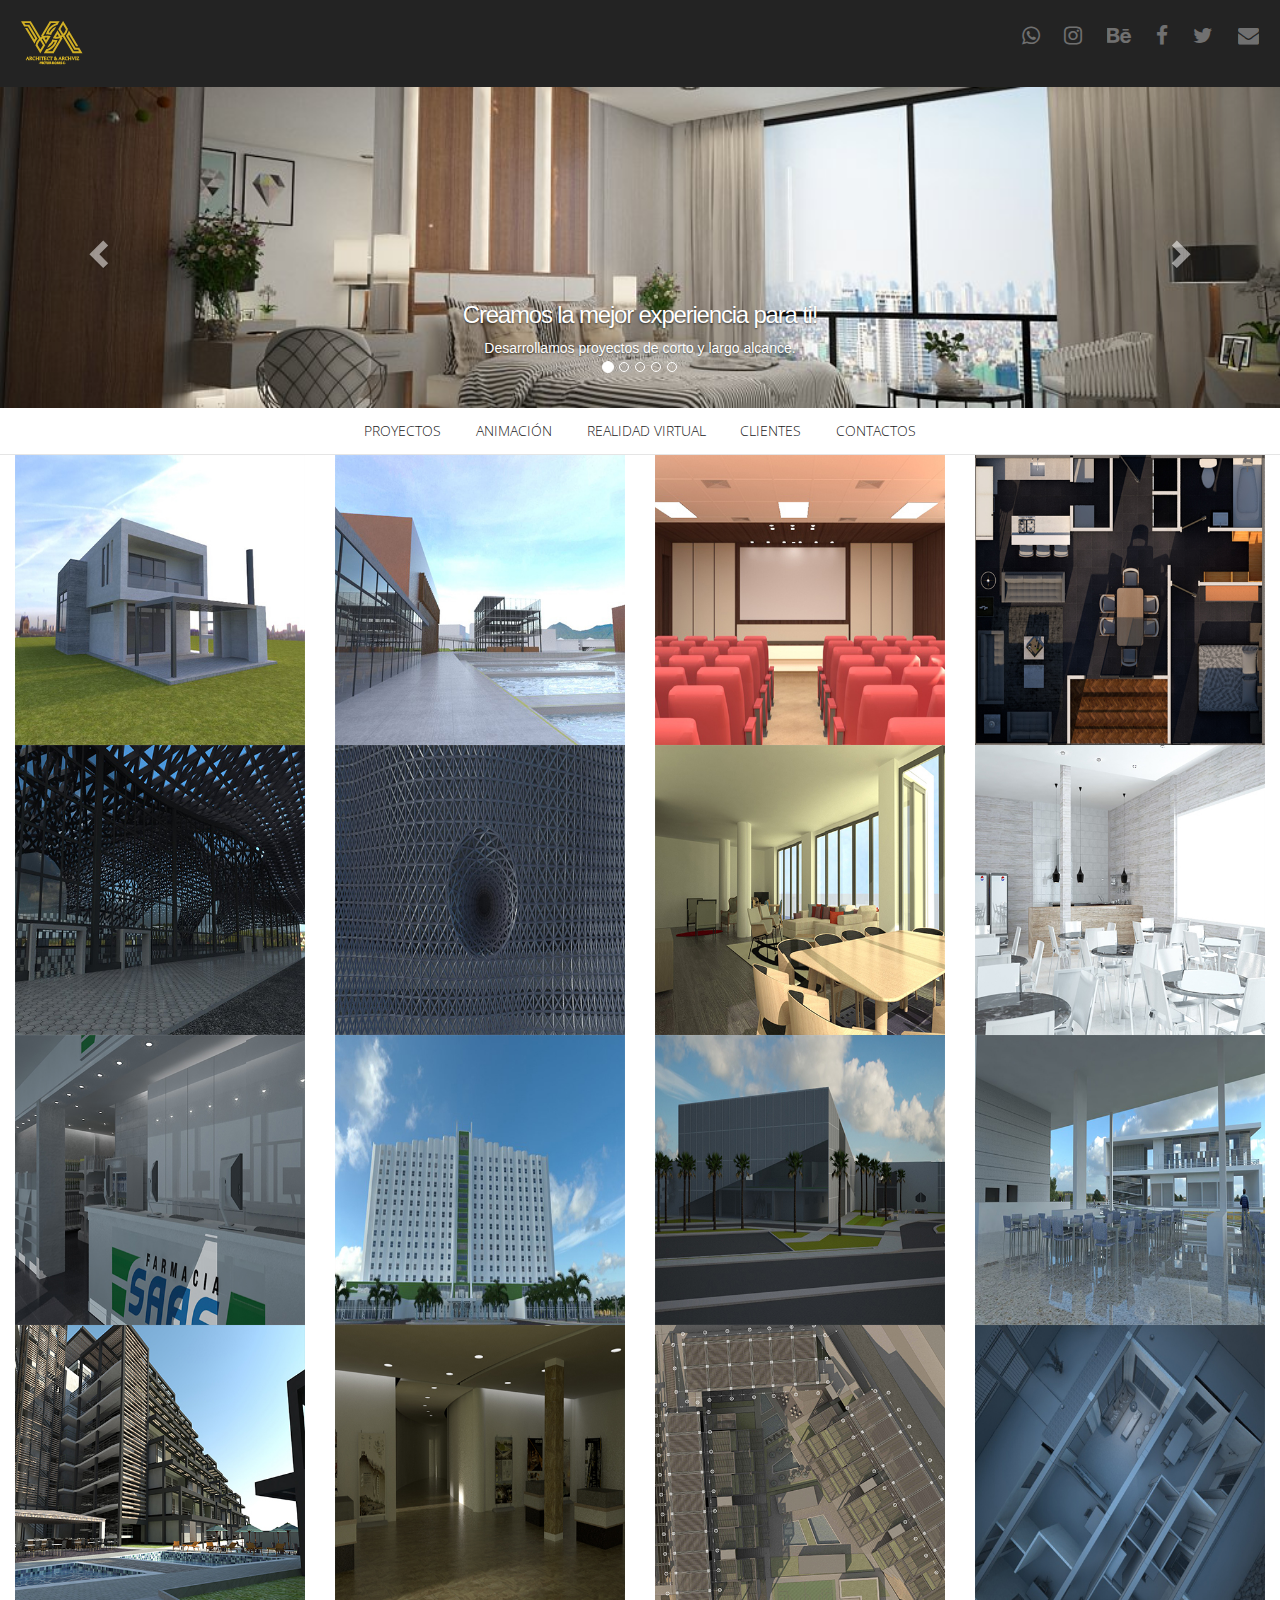
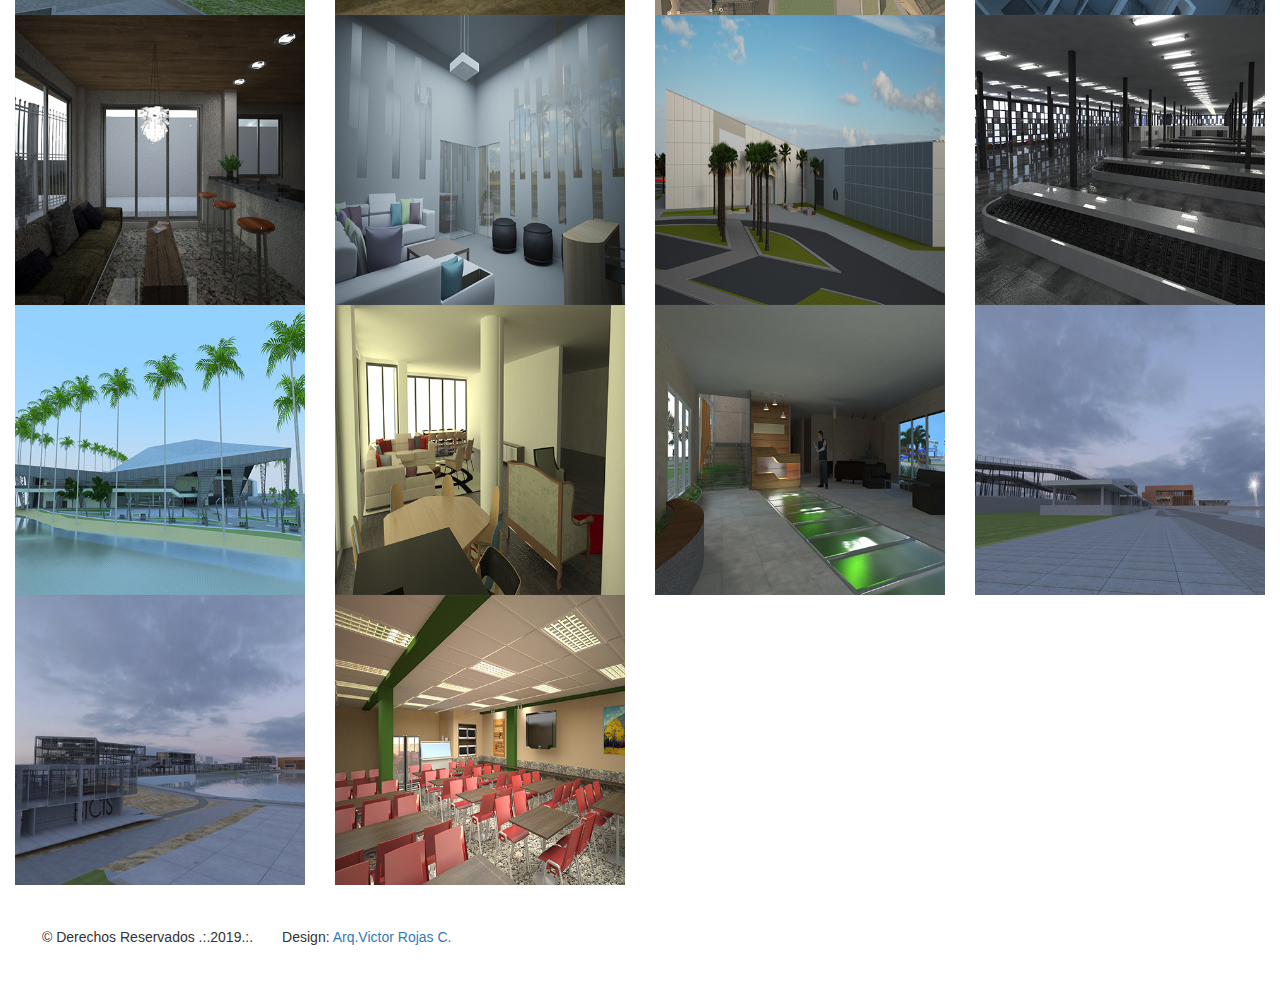
==== commit 6a449782: "Add files via upload" ====
--- a/index.html
+++ b/index.html
@@ -305,10 +305,10 @@
         		      <section id="footer"><img src="logo.png">
             <section>
               <ul class="icons">
-                <li><a href="#" class="icon fa-whatsapp"><span class="label">Whatsapp</span></a></li>
+                <li><a href="https://wa.me/5804246669894" class="icon fa-whatsapp"><span class="label">Whatsapp</span></a></li>
                 <li><a href="#" class="icon fa-instagram"><span class="label">Instagram</span></a></li>
                 <li><a href="#" class="icon fa-behance"><span class="label">Behance</span></a></li>
-                <li><a href="#" class="icon fa-facebook"><span class="label">Facebook</span></a></li>
+                <li><a href="https://www.facebook.com/Arquiru/" class="icon fa-facebook"><span class="label">Facebook</span></a></li>
                 <li><a href="#" class="icon fa-twitter"><span class="label">Twitter</span></a></li>
                 <li><a href="mailto:arq.victorrojas2716@gmail.com" class="icon fa-envelope"><span class="label">Email</span></a></li>
               </ul>
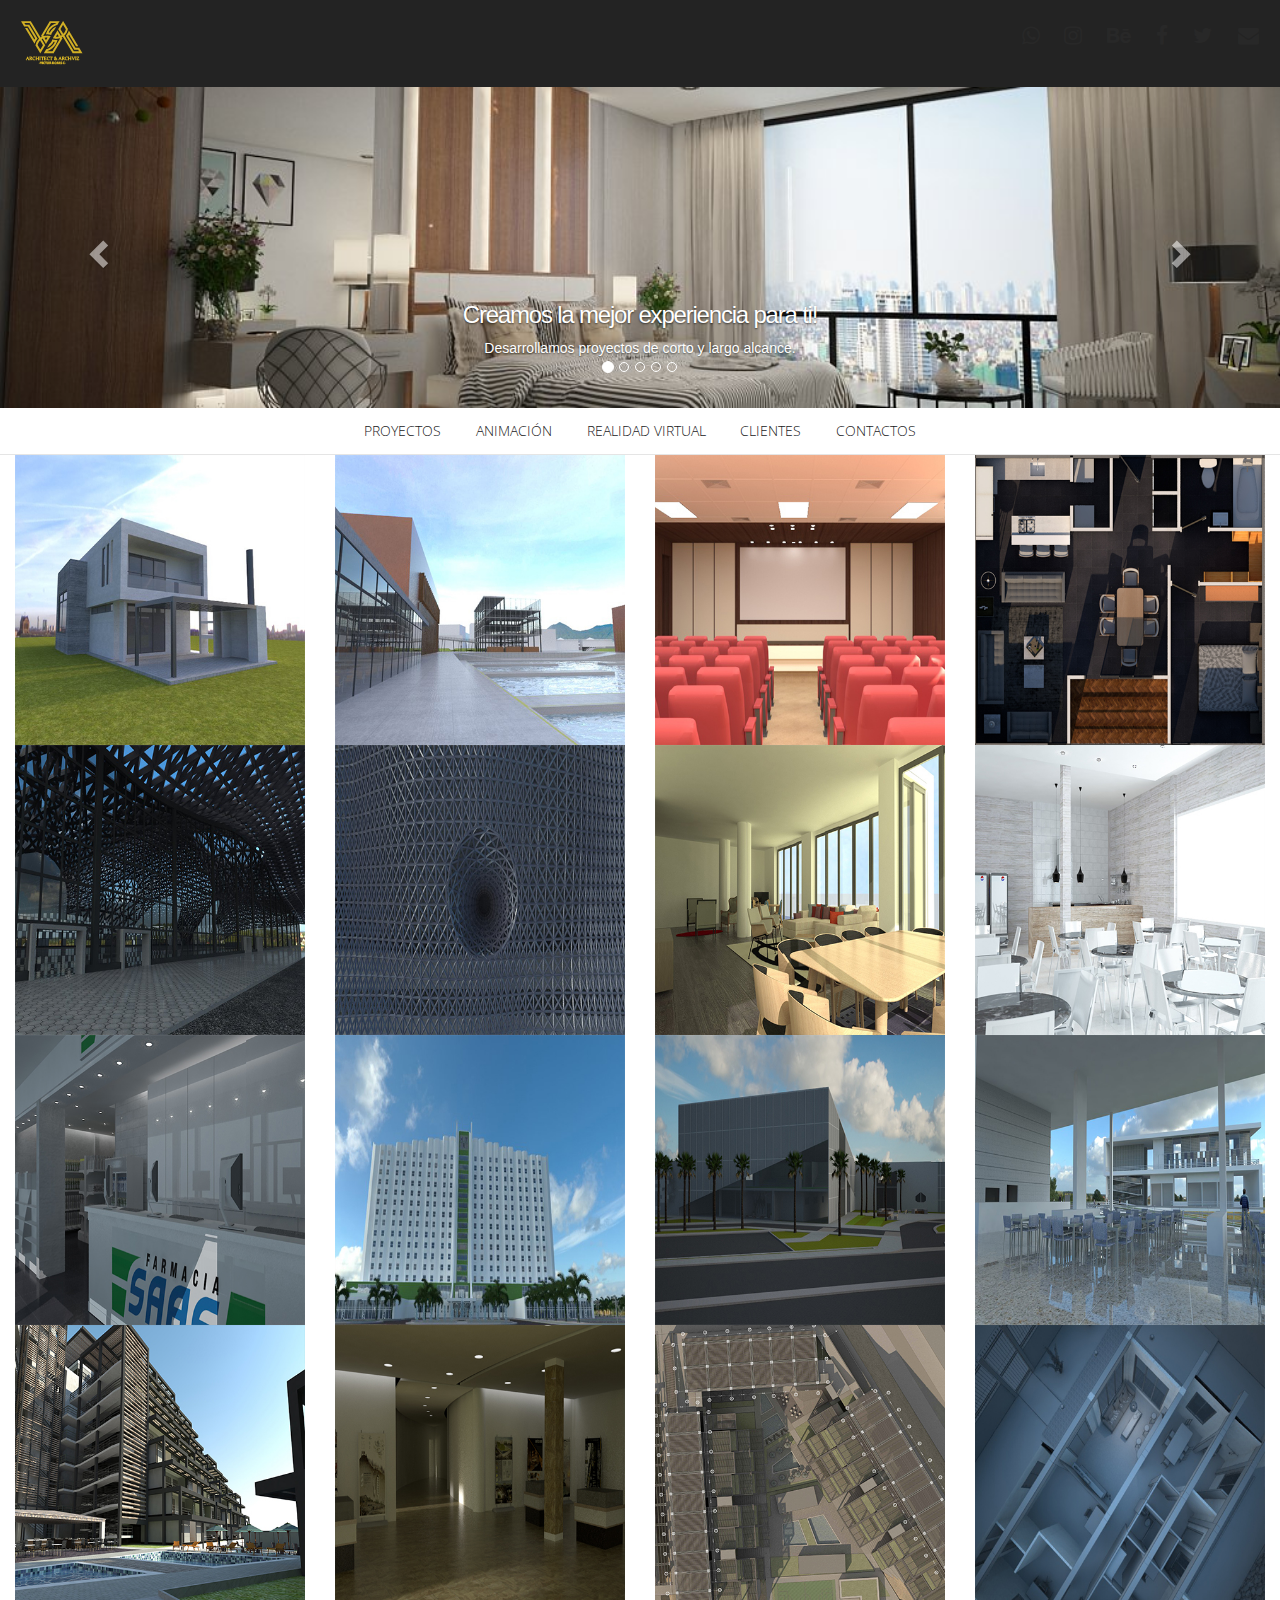
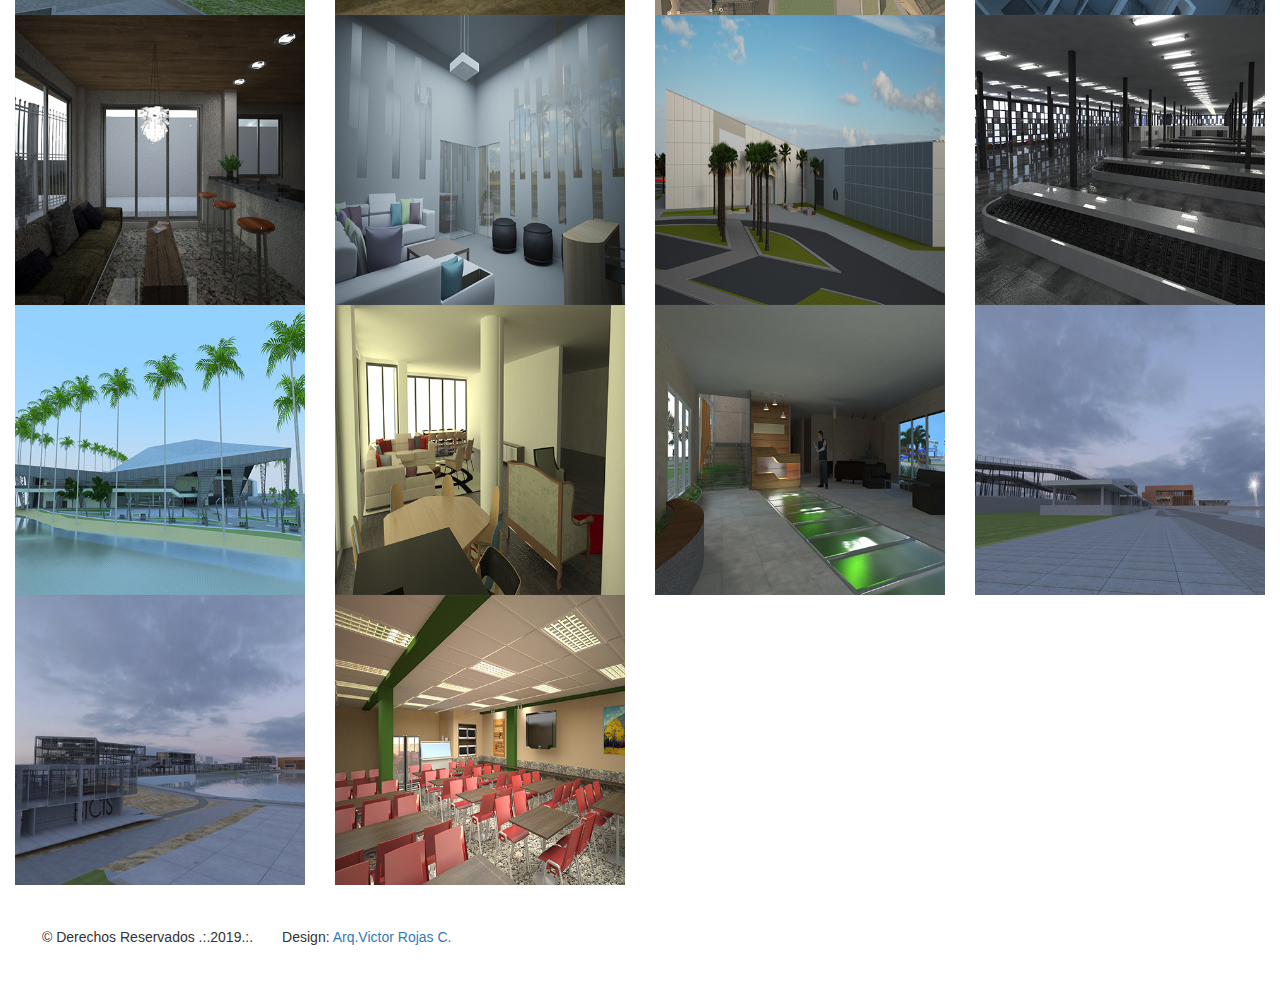
==== commit 6b5556ea: "Add files via upload" ====
--- a/index.html
+++ b/index.html
@@ -2,6 +2,8 @@
 
 <html>
 	<head>
+    <meta name="google-site-verification" content="lA5Smcxr0lPJfL8Q6d_dD_VlhtkqsHJLp64vh9rV6gw" />
+    
 		<title>Arq.Victor Rojas C.</title>
 		<meta charset="utf-8" />
 		<meta name="viewport" content="width=device-width, initial-scale=1, user-scalable=no" />
@@ -246,6 +248,45 @@
 
 </style>
 
+  <link rel='stylesheet' id='validate-engine-css-css'  href='https://www.imperiovcc.com/wp-content/plugins/wysija-newsletters/css/validationEngine.jquery.css?ver=2.14' media='all' />
+<link rel='stylesheet' id='wp-block-library-css'  href='https://www.imperiovcc.com/wp-includes/css/dist/block-library/style.min.css?ver=5.5.3' media='all' />
+<link rel='stylesheet' id='wp-block-library-theme-css'  href='https://www.imperiovcc.com/wp-includes/css/dist/block-library/theme.min.css?ver=5.5.3' media='all' />
+<link rel='stylesheet' id='wc-block-vendors-style-css'  href='https://www.imperiovcc.com/wp-content/plugins/woocommerce/packages/woocommerce-blocks/build/vendors-style.css?ver=3.8.1' media='all' />
+<link rel='stylesheet' id='wc-block-style-css'  href='https://www.imperiovcc.com/wp-content/plugins/woocommerce/packages/woocommerce-blocks/build/style.css?ver=3.8.1' media='all' />
+<link rel='stylesheet' id='jquery-selectBox-css'  href='https://www.imperiovcc.com/wp-content/plugins/yith-woocommerce-wishlist/assets/css/jquery.selectBox.css?ver=1.2.0' media='all' />
+<link rel='stylesheet' id='yith-wcwl-main-css'  href='https://www.imperiovcc.com/wp-content/plugins/yith-woocommerce-wishlist/assets/css/style.css?ver=3.0.17' media='all' />
+<style id='yith-wcwl-main-inline-css'>
+.yith-wcwl-share li a{color: #FFFFFF;}.yith-wcwl-share li a:hover{color: #FFFFFF;}.yith-wcwl-share a.facebook{background: #39599E; background-color: #39599E;}.yith-wcwl-share a.facebook:hover{background: #39599E; background-color: #39599E;}.yith-wcwl-share a.twitter{background: #45AFE2; background-color: #45AFE2;}.yith-wcwl-share a.twitter:hover{background: #39599E; background-color: #39599E;}.yith-wcwl-share a.pinterest{background: #AB2E31; background-color: #AB2E31;}.yith-wcwl-share a.pinterest:hover{background: #39599E; background-color: #39599E;}.yith-wcwl-share a.email{background: #FBB102; background-color: #FBB102;}.yith-wcwl-share a.email:hover{background: #39599E; background-color: #39599E;}.yith-wcwl-share a.whatsapp{background: #00A901; background-color: #00A901;}.yith-wcwl-share a.whatsapp:hover{background: #39599E; background-color: #39599E;}
+</style>
+<link rel='stylesheet' id='rs-plugin-settings-css'  href='https://www.imperiovcc.com/wp-content/plugins/revslider/public/assets/css/rs6.css?ver=6.2.23' media='all' />
+<style id='rs-plugin-settings-inline-css'>
+#rs-demo-id {}
+.tparrows:before{color:#111111;text-shadow:0 0 3px #fff;}.revslider-initialised .tp-loader{z-index:18;}
+</style>
+<style id='woocommerce-inline-inline-css'>
+.woocommerce form .form-row .required { visibility: visible; }
+</style>
+<link rel='stylesheet' id='yith_wcas_frontend-css'  href='https://www.imperiovcc.com/wp-content/plugins/yith-woocommerce-ajax-search/assets/css/yith_wcas_ajax_search.css?ver=1.8.6' media='all' />
+<link rel='stylesheet' id='woocommerce_prettyPhoto_css-css'  href='//www.imperiovcc.com/wp-content/plugins/woocommerce/assets/css/prettyPhoto.css?ver=5.5.3' media='all' />
+<link rel='stylesheet' id='jr-insta-styles-css'  href='https://www.imperiovcc.com/wp-content/plugins/instagram-slider-widget/assets/css/jr-insta.css?ver=1.8.4' media='all' />
+<link rel='stylesheet' id='wis_font-awesome-css'  href='https://maxcdn.bootstrapcdn.com/font-awesome/4.7.0/css/font-awesome.min.css?ver=5.5.3' media='all' />
+<link rel='stylesheet' id='wis_instag-slider-css'  href='https://www.imperiovcc.com/wp-content/plugins/instagram-slider-widget/assets/css/instag-slider.css?ver=1.8.4' media='all' />
+<link rel='stylesheet' id='wis_wis-header-css'  href='https://www.imperiovcc.com/wp-content/plugins/instagram-slider-widget/assets/css/wis-header.css?ver=1.8.4' media='all' />
+<link rel='stylesheet' id='js_composer_front-css'  href='https://www.imperiovcc.com/wp-content/plugins/js_composer/assets/css/js_composer.min.css?ver=6.5.0' media='all' />
+<link rel='stylesheet' id='porto-google-fonts-css'  href='//fonts.googleapis.com/css?family=Poppins%3A200%2C300%2C400%2C500%2C600%2C700%2C800%7CShadows+Into+Light%3A400%2C700%7COpen+Sans%3A400%2C600&#038;ver=5.5.3' media='all' />
+<link rel='stylesheet' id='bootstrap-css'  href='https://www.imperiovcc.com/wp-content/uploads/porto_styles/bootstrap.css?ver=6.0.1' media='all' />
+<link rel='stylesheet' id='porto-plugins-css'  href='https://www.imperiovcc.com/wp-content/themes/porto/css/plugins.css?ver=5.5.3' media='all' />
+<link rel='stylesheet' id='porto-theme-css'  href='https://www.imperiovcc.com/wp-content/themes/porto/css/theme.css?ver=5.5.3' media='all' />
+<link rel='stylesheet' id='porto-shortcodes-css'  href='https://www.imperiovcc.com/wp-content/themes/porto/css/shortcodes.css?ver=6.0.1' media='all' />
+<link rel='stylesheet' id='porto-theme-shop-css'  href='https://www.imperiovcc.com/wp-content/themes/porto/css/theme_shop.css?ver=5.5.3' media='all' />
+<link rel='stylesheet' id='porto-dynamic-style-css'  href='https://www.imperiovcc.com/wp-content/uploads/porto_styles/dynamic_style.css?ver=6.0.1' media='all' />
+<link rel='stylesheet' id='porto-style-css'  href='https://www.imperiovcc.com/wp-content/themes/porto/style.css?ver=5.5.3' media='all' />
+<style id='porto-style-inline-css'>
+.vc_custom_1579741339165{padding-top: 4.5rem !important;padding-bottom: 2.5rem !important;background-color: #111111 !important;}
+#header .logo,.side-header-narrow-bar-logo{max-width:190px}@media (min-width:1220px){#header .logo{max-width:111px}}@media (max-width:991px){#header .logo{max-width:111px}}@media (max-width:767px){#header .logo{max-width:80px}}#header.sticky-header .logo{max-width:100px}@media (min-width:992px){}#header .header-main .header-left,#header .header-main .header-center,#header .header-main .header-right,.fixed-header #header .header-main .header-left,.fixed-header #header .header-main .header-right,.fixed-header #header .header-main .header-center{padding-top:30px;padding-bottom:30px}@media (max-width:991px){#header .header-main .header-left,#header .header-main .header-center,#header .header-main .header-right,.fixed-header #header .header-main .header-left,.fixed-header #header .header-main .header-right,.fixed-header #header .header-main .header-center{padding-top:12px;padding-bottom:12px}}.page-top .page-title-wrap{line-height:0}.page-top .page-title:not(.b-none):after{content:'';position:absolute;width:100%;left:0;border-bottom:1px solid #111111;bottom:-13px}body.single-product .page-top .breadcrumbs-wrap{padding-right:55px}@media (min-width:1500px){.left-sidebar.col-lg-3,.right-sidebar.col-lg-3{-ms-flex:0 0 20%;flex:0 0 20%;max-width:20%}.main-content.col-lg-9{-ms-flex:0 0 80%;flex:0 0 80%;max-width:80%}.main-content.col-lg-6{-ms-flex:0 0 60%;flex:0 0 60%;max-width:60%}}#login-form-popup{position:relative;width:80%;max-width:525px;margin-left:auto;margin-right:auto}#login-form-popup .featured-box{margin-bottom:0;box-shadow:none;border:none;border-radius:0}#login-form-popup .featured-box .box-content{padding:45px 36px 30px;border:none}#login-form-popup .featured-box h2{text-transform:uppercase;font-size:15px;letter-spacing:.05em;font-weight:600;line-height:2}#login-form-popup .porto-social-login-section{margin-top:20px}.porto-social-login-section{background:#f4f4f2;text-align:center;padding:20px 20px 25px}.porto-social-login-section p{text-transform:uppercase;font-size:12px;color:#111111;font-weight:600;margin-bottom:8px}#login-form-popup .col2-set{margin-left:-20px;margin-right:-20px}#login-form-popup .col-1,#login-form-popup .col-2{padding-left:20px;padding-right:20px}@media (min-width:992px){#login-form-popup .col-1{border-right:1px solid #f5f6f6}}#login-form-popup .input-text{box-shadow:none;padding-top:10px;padding-bottom:10px;border-color:#ddd;border-radius:2px;line-height:1.5 !important}#login-form-popup .form-row{margin-bottom:20px}#login-form-popup .woocommerce-privacy-policy-text{display:none}#login-form-popup .button{border-radius:2px;padding:18px 24px;text-shadow:none;font-family:Poppins,sans-serif;font-size:12px;letter-spacing:-0.025em}#login-form-popup label.inline{margin-top:15px;float:right;position:relative;cursor:pointer;line-height:1.5}#login-form-popup label.inline input[type=checkbox]{opacity:0;margin-right:8px;margin-top:0;margin-bottom:0}#login-form-popup label.inline span:before{content:'';position:absolute;border:1px solid #ddd;border-radius:1px;width:16px;height:16px;left:0;top:0;text-align:center;line-height:15px;font-family:'Font Awesome 5 Free';font-weight:900;font-size:9px;color:#aaa}#login-form-popup label.inline input[type=checkbox]:checked + span:before{content:'\f00c'}#login-form-popup .social-button i{font-size:16px;margin-right:8px}#login-form-popup p.status{color:#111111}.porto-social-login-section .google-plus{background:#dd4e31}.porto-social-login-section .facebook{background:#3a589d}.porto-social-login-section .twitter{background:#1aa9e1}.featured-box .porto-social-login-section i{color:#fff}.porto-social-login-section .social-button:hover{background:var(--primary)}html.panel-opened body > .mfp-bg{z-index:9042}html.panel-opened body > .mfp-wrap{z-index:9043}#header .porto-view-switcher li.menu-item > a > [class*='flag-']{display:none}#mini-cart{font-size:25px !important}#header .porto-view-switcher>li.menu-item>a,#header .top-links>li.menu-item>a{font-size:0.75rem;font-weight:700}#header a{color:inherit}@media (max-width:991px){#header .porto-view-switcher,#header .top-links{display:none}.header-has-center .header-row>div:not(.header-center){flex:none}}@media (max-width:1599px){#header .header-main .header-left{flex:none}}@media (min-width:1600px){.d-sl-block{display:block !important}}.container-fluid,body.wide .container:not(.inner-container),.page-top > .container:not(.inner-container){padding-left:4vw;padding-right:4vw;max-width:none}.container-fluid .vc_row:not(.porto-inner-container){padding-left:calc(4vw - 10px);padding-right:calc(4vw - 10px)}.container-fluid .vc_row,.container-fluid .vc_section{margin-left:-4vw;margin-right:-4vw}.container-fluid .vc_row .vc_row{padding-left:0;padding-right:0}.left-sidebar,.right-sidebar,.main-content{padding-top:0}.page-top{margin-bottom:30px}.img-thumbnail{background:none}.content-row p{line-height:2;display:-webkit-box;-webkit-box-orient:vertical;-webkit-line-clamp:5;overflow:hidden;color:#555}ul.scene{list-style:none}ul.scene li.layer{width:100%;height:100%}.owl-carousel ul.scene li.layer img{width:auto}.owl-carousel ul.scene{height:100%;margin-bottom:0}.products-filter .section-title{font-size:1.125rem;letter-spacing:-.01em;margin-bottom:15px;color:#111}.porto-products.show-category .product-categories{margin-bottom:2rem}.porto-products.show-category .product-categories a{text-transform:uppercase;font-size:12px;font-weight:600;padding-left:24px}.porto-products.show-category .product-categories a:before{content:'' !important;width:14px;height:14px;border:1px solid #d6d6d6;background:#fff;top:50%;transform:translateY(-50%)}.porto-products.show-category .product-categories .current a:after{content:'';width:8px;height:8px;position:absolute;background:#111;top:50%;transform:translateY(-50%);left:3px}.porto-products.show-category .products-filter+div{padding-left:4vw;padding-right:0;margin-bottom:50px;letter-spacing:-.025em}@media (max-width:767px){.porto-products.show-category .products-filter+div{padding-left:0}}.fullscreen-carousel{max-height:80vw}.fullscreen-carousel .porto-ibanner > img{height:100%}.btn{letter-spacing:.01em;font-weight:700}.porto-ibanner .btn-modern.btn-md{font-size:.75em;padding:1.3em 3.25em}.porto-ibanner .vc_btn3-center > .btn-md{padding-left:4.5em;padding-right:4.5em}.porto-ibanner .btn-modern.btn-xl{font-size:1.05em}.ls-200 > .btn{letter-spacing:.2em}.testimonial.testimonial-style-2 blockquote,.testimonial.testimonial-style-2 blockquote p{font-family:inherit}.testimonial.testimonial-style-2 blockquote p{font-style:normal;line-height:2;font-size:18px;padding:0 40px;color:#555;font-weight:300}.testimonial.testimonial-style-2 .testimonial-author strong{font-size:16px;font-weight:500;margin-bottom:4px}.testimonial.testimonial-style-2 .testimonial-author span{font-size:15px;letter-spacing:.2em}.testimonial.testimonial-style-2 .testimonial-author .unchecked{color:#9b9b9b}@media (max-width:480px){.porto-ibanner-layer{font-size:0.6rem}}.tab-content{background:none}.woocommerce-pagination.load-more .next{margin:12px 40px;border:1px solid #000;width:auto;display:inline-block;letter-spacing:.075em;color:#000;padding:18px 55px}.product-images .img-thumbnail .inner{border-width:0}.quickview-wrap .product-images .img-thumbnail .inner{border-width:1px}@media (min-width:768px){.footer-top .container{display:-ms-flexbox;display:flex;-ms-flex-align:center;align-items:center;-ms-flex-pack:justify;justify-content:space-between;-ms-flex-wrap:wrap;flex-wrap:wrap}.footer-top .widget{margin:0}}.footer-top p{font-size:.8125rem}.footer-top .wysija-input,.footer-top .wysija-submit{height:48px;box-shadow:none !important;font-size:12px}.footer-top .wysija-input{border:none;background:#fff;padding-left:1.5rem;min-width:23vw}.footer-top .wysija-submit{font-weight:700;padding:0 2.5em;text-transform:uppercase;letter-spacing:.2em}.footer-top .wysija-paragraph{margin-bottom:0}.footer-top .follow-us .share-links a{box-shadow:none;font-size:1.125rem;width:2.5rem;height:2.5rem}.footer-top > .container{padding-top:2rem}.footer-top > .container:after,#footer .footer-main>.container:after{content:'';display:block;border-top:1px solid #222;-ms-flex:0 0 100%;flex:0 0 100%}.footer-top > .container:after{margin-top:2rem}#footer .widget-title{font-size:1rem;margin-bottom:1.25rem;text-transform:none}#footer .footer-main>.container{padding-top:70px;padding-bottom:0}@media (min-width:992px){.footer-main .col-lg-3:last-child{text-align:right}}#footer .footer-bottom{font-size:1em}.newsletter-popup-form{position:relative;max-width:740px}sup{font-size:54%}.fixed-header #header .header-main{background:none}.home-banner-thumb{position:absolute;bottom:2.6vw;right:0;width:24% !important;z-index:3}.home-banner-thumb .owl-item{cursor:pointer}.home-banner-thumb img{border:3px solid rgba(255,255,255,0.5)}.home-banner-thumb .synced img{border-color:#fff}.home-banner ul.scene li.layer:first-child{display:flex !important;align-items:center}.porto-ibanner.has-parallax-bg > img{width:58%}.wpb_wrapper .top-icon .porto-just-icon-wrapper{margin-bottom:2rem}.animation-spin{animation:spin 15s infinite linear}.animation-wave{animation:wave 15s 0.1s infinite linear}@media (max-width:575px){.right-0-mobile{right:0 !important;padding-right:20px}}.rtl .home-banner-thumb{left:0}
+</style>
+<link rel='stylesheet' id='styles-child-css'  href='https://www.imperiovcc.com/wp-content/themes/porto-child/style.css?ver=5.5.3' media='all' />
+
 <style>
 #projectThumbs .project .project-image .intrinsic div img {
 filter: url("data:image/svg+xml;utf8,<svg%20xmlns = 'http://www.w3.org/2000/svg'><filte…200.3333%200.3333%200%200%200%200%200%201%200'/></filter></svg>#grayscale");
@@ -298,6 +339,21 @@
 	    }
 	}
 </script>
+
+<!--Start of Tawk.to Script (0.3.3)-->
+<script type="text/javascript">
+var Tawk_API=Tawk_API||{};
+var Tawk_LoadStart=new Date();
+(function(){
+var s1=document.createElement("script"),s0=document.getElementsByTagName("script")[0];
+s1.async=true;
+s1.src='https://embed.tawk.to/604e3012f7ce1827092ff58f/1f0omnies';
+s1.charset='UTF-8';
+s1.setAttribute('crossorigin','*');
+s0.parentNode.insertBefore(s1,s0);
+})();
+</script>
+<!--End of Tawk.to Script (0.3.3)-->
 	</head>
 <header>
         		<div id="header" class="header">
